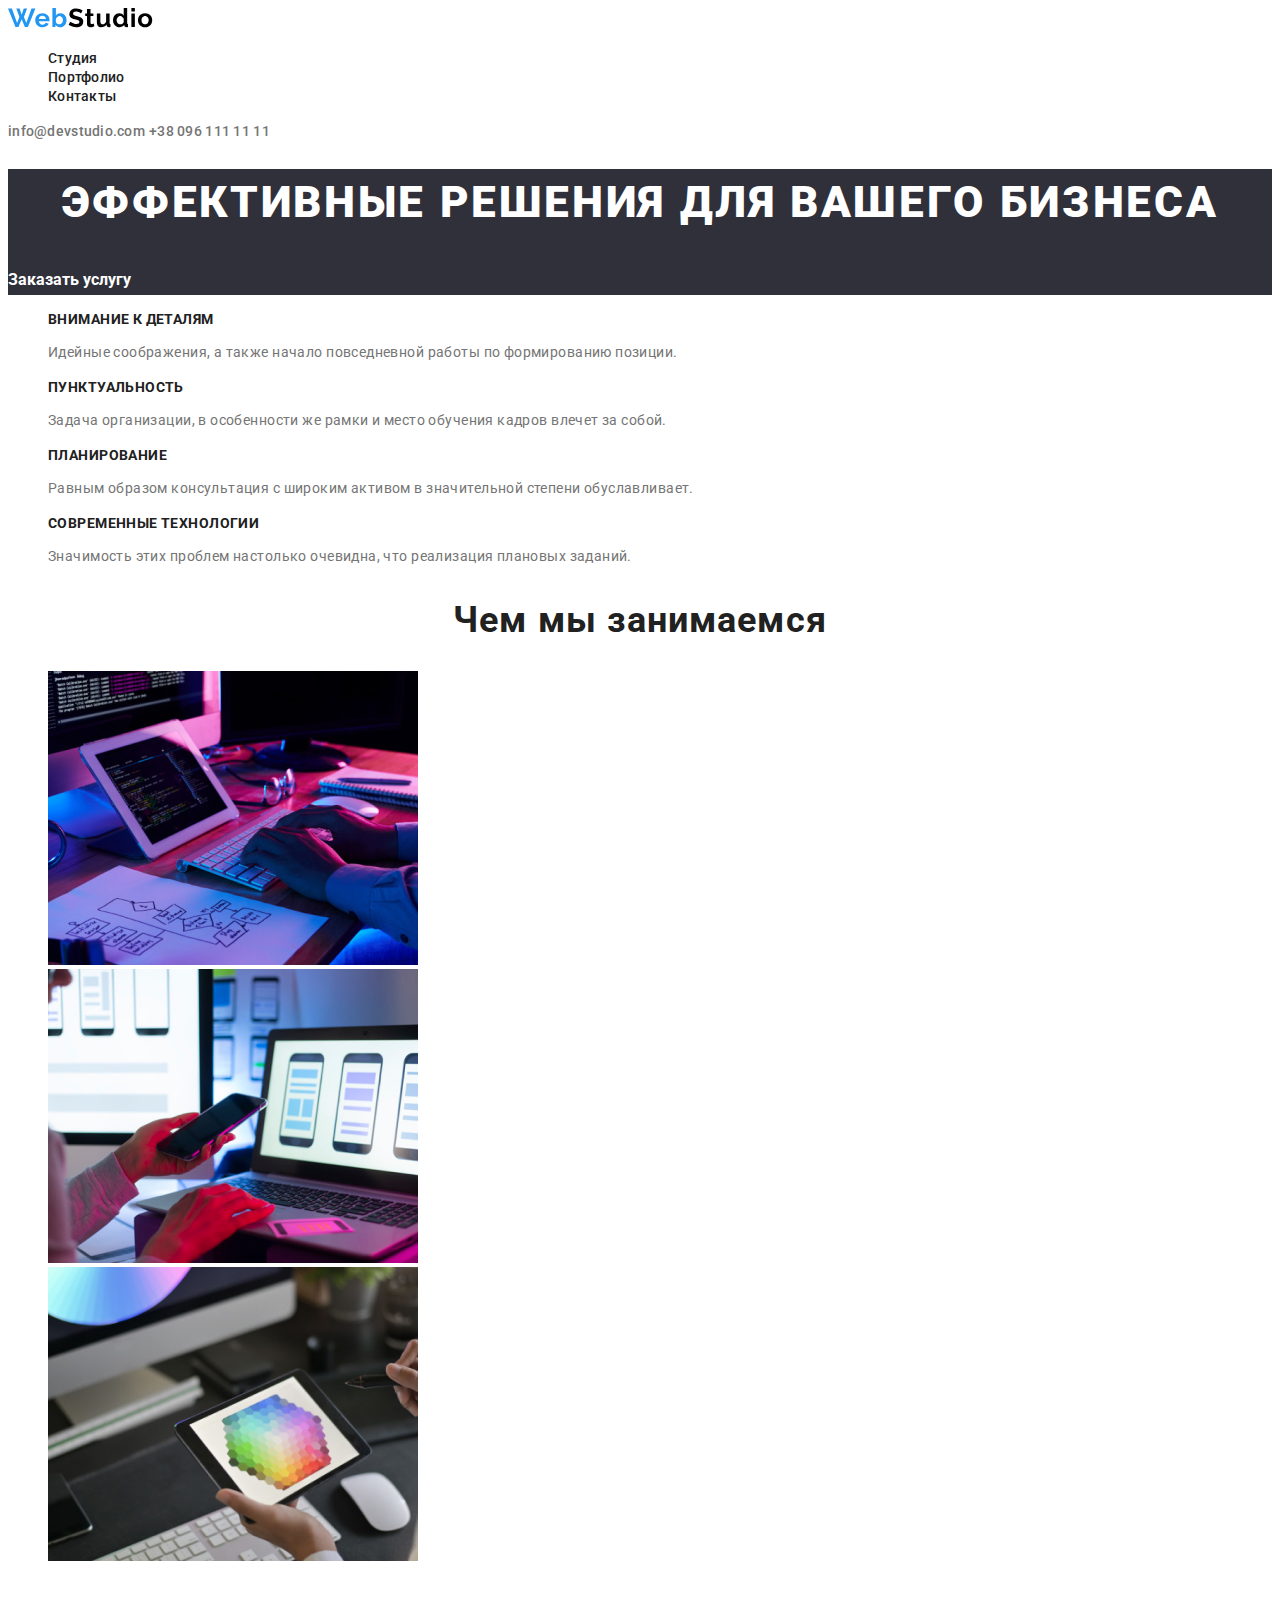
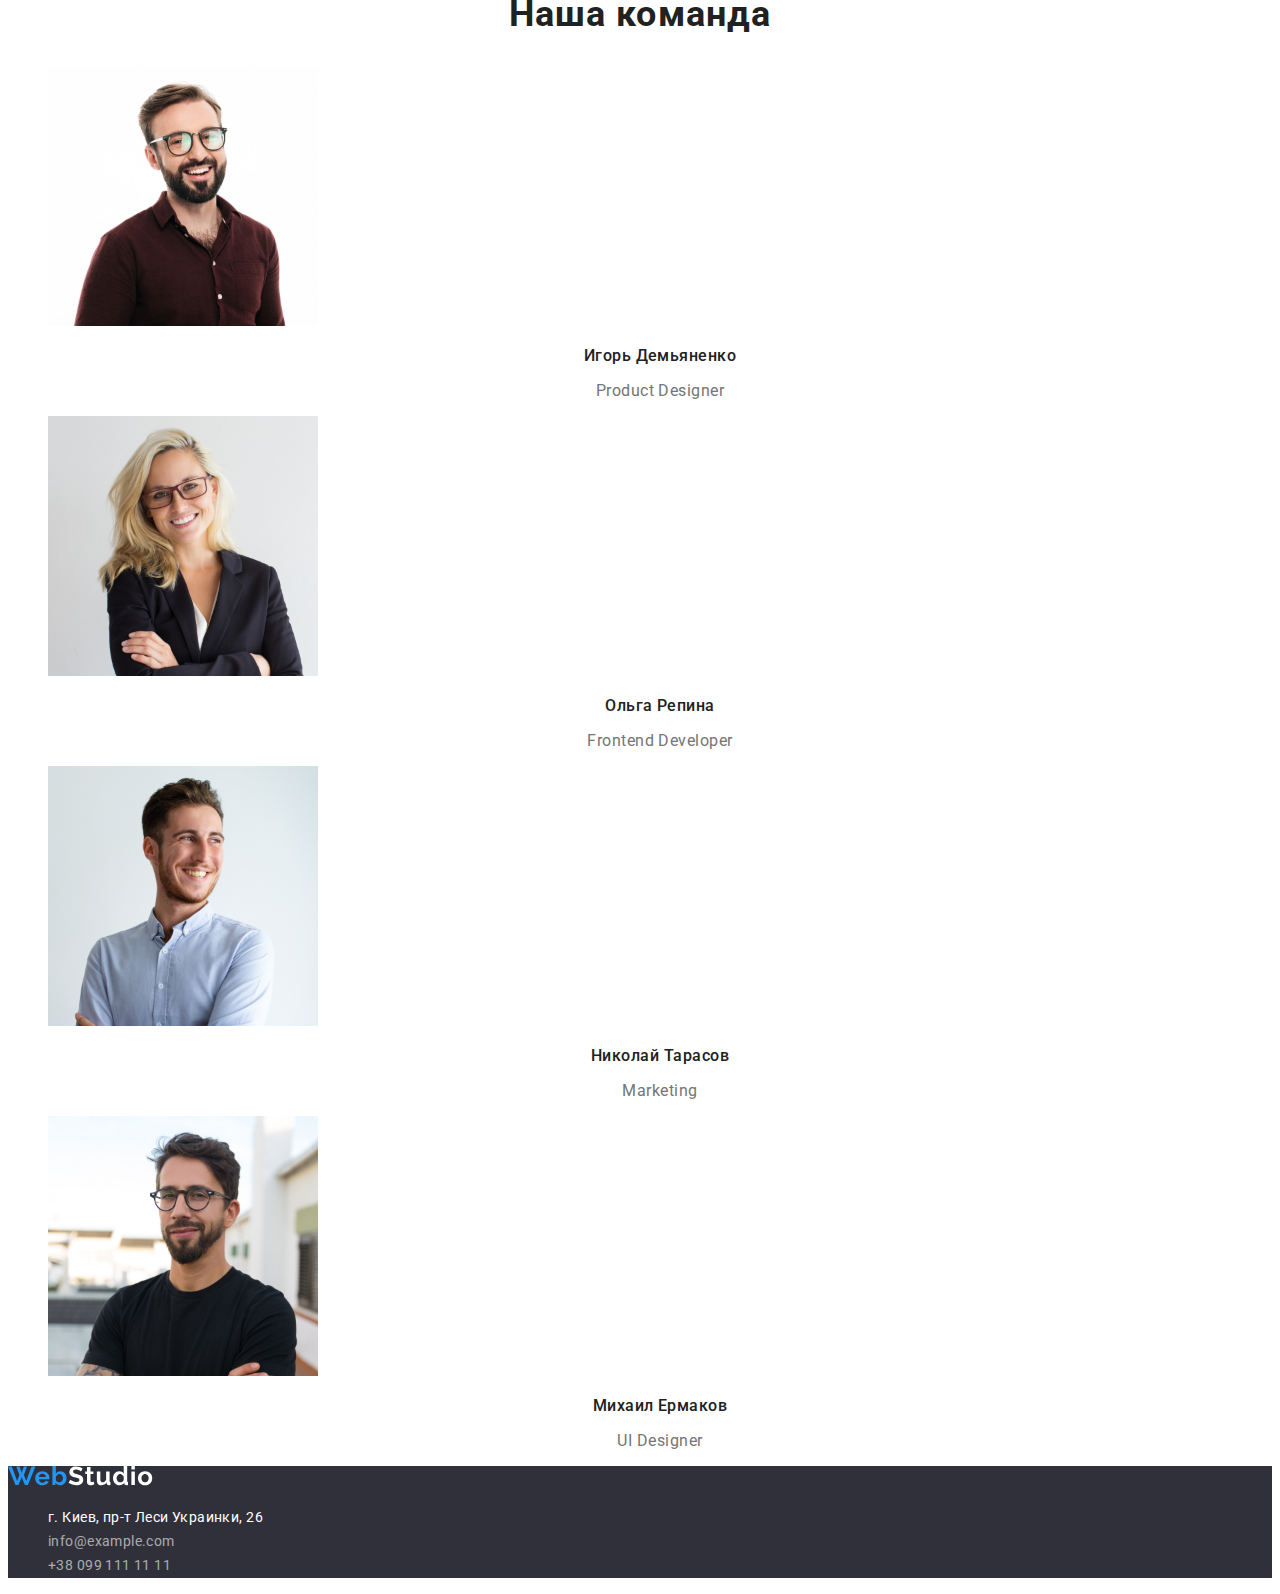
==== index.html @ 0f00fb20 "c1" ====
<!DOCTYPE html>
<html lang="ru">
  <head>
    <meta charset="UTF-8" />
    <meta name="viewport" content="width=device-width, initial-scale=1.0" />
    <title>Веб-Студия</title>
    <link
      rel="stylesheet"
      href="https://cdnjs.cloudflare.com/ajax/libs/modern-normalize/1.0.0/modern-normalize.min.css"
      integrity="sha512-ISS7cAi1PEhQ8jnbJpJZMd29NlhNj4AWYyLOSp2CE/CsHxTCu+r+t0D2yoJudVrd0/8fTVPUVDzY5Tvli75u/g=="
      crossorigin="anonymous"
    />
    <link rel="preconnect" href="https://fonts.gstatic.com" />
    <link
      href="https://fonts.googleapis.com/css2?family=Roboto:wght@400;500;700;900&display=swap"
      rel="stylesheet"
    />
    <link rel="stylesheet" href="./css/style.css" />
  </head>

  <body>
    <!-- Шапка сайта -->
    <header class="header">
      <nav class="menu">
        <a href="#" aria-label="логотип">
          <img src="./images/logo.svg" alt="web-studio Логотип" />
        </a>
        <ul class="menu-list">
          <li><a class="menu-link" href="./index.html">Студия</a></li>
          <li><a class="menu-link" href="./portfolio.html">Портфолио</a></li>
          <li><a class="menu-link" href="#">Контакты</a></li>
        </ul>
      </nav>
      <address class="address-list">
        <a class="address-link" href="mailto:info@devstudio.com"
          >info@devstudio.com</a
        >
        <a class="address-link" href="tel:+380961111111">+38 096 111 11 11</a>
      </address>
    </header>
    <!-- /Шапка сайта -->
    <main>
      <!-- TOP -->
      <section class="top">
        <h1 class="top-title">Эффективные решения для вашего бизнеса</h1>
        <a class="order" href="#">Заказать услугу</a>
      </section>
      <!-- /TOP -->
      <!-- О нас -->
      <section class="feature">
        <ul class="feature-list">
          <li>
            <h3 class="feature-title">Внимание к деталям</h3>
            <p class="feature-text">
              Идейные соображения, а также начало повседневной работы по
              формированию позиции.
            </p>
          </li>
          <li>
            <h3 class="feature-title">Пунктуальность</h3>
            <p class="feature-text">
              Задача организации, в особенности же рамки и место обучения кадров
              влечет за собой.
            </p>
          </li>
          <li>
            <h3 class="feature-title">Планирование</h3>
            <p class="feature-text">
              Равным образом консультация с широким активом в значительной
              степени обуславливает.
            </p>
          </li>
          <li>
            <h3 class="feature-title">Современные технологии</h3>
            <p class="feature-text">
              Значимость этих проблем настолько очевидна, что реализация
              плановых заданий.
            </p>
          </li>
        </ul>
      </section>
      <!-- /О нас -->
      <!-- Наши спецификации -->
      <section class="orientation">
        <h2 class="orientation-title">Чем мы занимаемся</h2>
        <ul class="orientation-list">
          <li>
            <img
              src="./images/specific1.jpg"
              width="370"
              height="294"
              alt="Верстка сайтов"
            />
          </li>
          <li>
            <img
              src="./images/specific2.jpg"
              width="370"
              height="294"
              alt="Мобильные приложения"
            />
          </li>
          <li>
            <img
              src="./images/specific3.jpg"
              width="370"
              height="294"
              alt="Дизайн"
            />
          </li>
        </ul>
      </section>
      <!-- Наши спецификаци -->
      <!-- Наша команда -->
      <section class="team">
        <h2 class="team-title">Наша команда</h2>
        <ul class="team-list">
          <li>
            <img
              src="./images/igor.jpg"
              width="270"
              height="260"
              alt="Игорь Демьяненко-Product Designer"
            />
            <h3 class="person-title">Игорь Демьяненко</h3>
            <p class="person-text">Product Designer</p>
          </li>
          <li>
            <img
              src="./images/olga.jpg"
              width="270"
              height="260"
              alt="Ольга Репина-Frontend Developer"
            />
            <h3 class="person-title">Ольга Репина</h3>
            <p class="person-text">Frontend Developer</p>
          </li>
          <li>
            <img
              src="./images/nikolay.jpg"
              width="270"
              height="260"
              alt="Николай Тарасов-Marketing"
            />
            <h3 class="person-title">Николай Тарасов</h3>
            <p class="person-text">Marketing</p>
          </li>
          <li>
            <img
              src="./images/mikhail.jpg"
              width="270"
              height="260"
              alt="Михаил Ермаков-UI Designer"
            />
            <h3 class="person-title">Михаил Ермаков</h3>
            <p class="person-text">UI Designer</p>
          </li>
        </ul>
      </section>
      <!-- /Наша команда -->
    </main>
    <footer class="footer">
      <!-- Контакты -->
      <img src="./images/logo-footer.svg" alt="Логотип" />
      <ul class="footer-list">
        <li>
          <address>
            <a class="address-location" href="#"
              >г. Киев, пр-т Леси Украинки, 26</a
            >
          </address>
        </li>
        <li>
          <address>
            <a class="address-contacts" href="mailto:info@example.com"
              >info@example.com</a
            >
          </address>
        </li>
        <li>
          <address>
            <a class="address-contacts" href="tel:+380991111111"
              >+38 099 111 11 11</a
            >
          </address>
        </li>
      </ul>
      <!-- /Контакты -->
    </footer>
  </body>
</html>
---- css/style.css ----
/* Основной цвет текста color: #212121; */
/* Вторичный цвет текста color: #757575; */
/* Акцент #2196F3; */
/* Белый #FFFFFF; */
/* Цвет адрес футер rgba(255, 255, 255, 0.6); */

:root {
  --primary-text-color: #212121;
  --secondary-text-color: #757575;
  --accent-color: #2196f3;
  --white-text-color: #ffffff;
  --footer-address-text-color: rgba(255, 255, 255, 0.6);
  --background-top-footer: #2f303a;
}

body {
  font-family: "Roboto", sans-serif;
  font-style: normal;
}

/* Шапка сайта */

.menu-list {
  list-style: none;
}

.menu-link,
.menu-link:visited {
  font-weight: 500;
  font-size: 14px;
  line-height: 1.142;
  letter-spacing: 0.02em;
  text-decoration: none;
  color: var(--primary-text-color);
}

.menu-link:hover,
.menu-link:active,
.menu-link:focus {
  color: var(--accent-color);
}

.address-list {
  list-style: none;
}

.address-link {
  font-style: normal;
  font-weight: 500;
  font-size: 14px;
  line-height: 1.142;
  letter-spacing: 0.02em;
  text-decoration: none;
  color: var(--secondary-text-color);
}

.address-link:hover,
.address-link:active,
.address-link:focus {
  color: var(--accent-color);
}

/* Шапка сайта */

/* TOP */

.top {
  background-color: var(--background-top-footer);
}

.top-title {
  font-weight: 900;
  font-size: 44px;
  line-height: 1.5;
  text-align: center;
  letter-spacing: 0.06em;
  text-transform: uppercase;
  color: var(--white-text-color);
}

.order,
.order:visited {
  font-weight: bold;
  font-size: 16px;
  line-height: 1.875;
  text-decoration: none;
  color: var(--white-text-color);
}

/* TOP */

/* О нас */

.feature-title {
  font-weight: bold;
  font-size: 14px;
  line-height: 1.142;
  letter-spacing: 0.03em;
  text-transform: uppercase;
  color: var(--primary-text-color);
}

.feature-list {
  list-style: none;
}

.feature-text {
  font-weight: normal;
  font-size: 14px;
  line-height: 1.714;
  letter-spacing: 0.03em;
  color: var(--secondary-text-color);
}

/* О нас */

/* Наши спецификации */

.orientation-title {
  font-weight: bold;
  font-size: 36px;
  line-height: 42px;
  text-align: center;
  letter-spacing: 0.03em;
  color: var(--primary-text-color);
}

.orientation-list {
  list-style: none;
}

/* Наши спецификации */

/* Наша комманда */

.team-title {
  font-weight: bold;
  font-size: 36px;
  line-height: 1.166;
  text-align: center;
  letter-spacing: 0.03em;
  color: var(--primary-text-color);
}

.team-list {
  list-style: none;
}

.person-title {
  font-weight: 500;
  font-size: 16px;
  line-height: 1.187;
  text-align: center;
  letter-spacing: 0.03em;
  color: var(--primary-text-color);
}

.person-text {
  font-weight: normal;
  font-size: 16px;
  line-height: 1.187;
  text-align: center;
  letter-spacing: 0.03em;
  color: var(--secondary-text-color);
}

/* Наша комманда */

/* Контакты */

.footer {
  background-color: var(--background-top-footer);
}

.footer-list {
  list-style: none;
}

.address-location,
.address-location:visited {
  font-style: normal;
  font-weight: normal;
  font-size: 14px;
  line-height: 1.714;
  letter-spacing: 0.03em;
  text-decoration: none;
  color: var(--white-text-color);
}

.address-contacts,
.address-contacts:visited {
  font-style: normal;
  font-weight: normal;
  font-size: 14px;
  line-height: 1.714;
  letter-spacing: 0.03em;
  text-decoration: none;
  color: var(--footer-address-text-color);
}

/* Контакты */

/* PORTFOLIO.HTML */
/* Фильтр */

.filter-list {
  list-style: none;
}

.filter-button {
  font-weight: 500;
  font-size: 16px;
  line-height: 1.625;
  text-align: center;
  letter-spacing: 0.03em;
  color: var(--primary-text-color);
}

.filter-button:hover,
.filter-utton:active {
  font-weight: 500;
  font-size: 16px;
  line-height: 1.625;
  text-align: center;
  letter-spacing: 0.03em;
  color: var(--white-text-color);
}

/* Portfolio */

.portfolio-list {
  list-style: none;
}

.portfolio-title {
  font-weight: bold;
  font-size: 18px;
  line-height: 2;
  letter-spacing: 0.06em;
  color: var(--primary-text-color);
}

.portfolio-text {
  font-weight: normal;
  font-size: 16px;
  line-height: 1.875;
  letter-spacing: 0.03em;
  color: var(--secondary-text-color);
}

/* Portfolio */
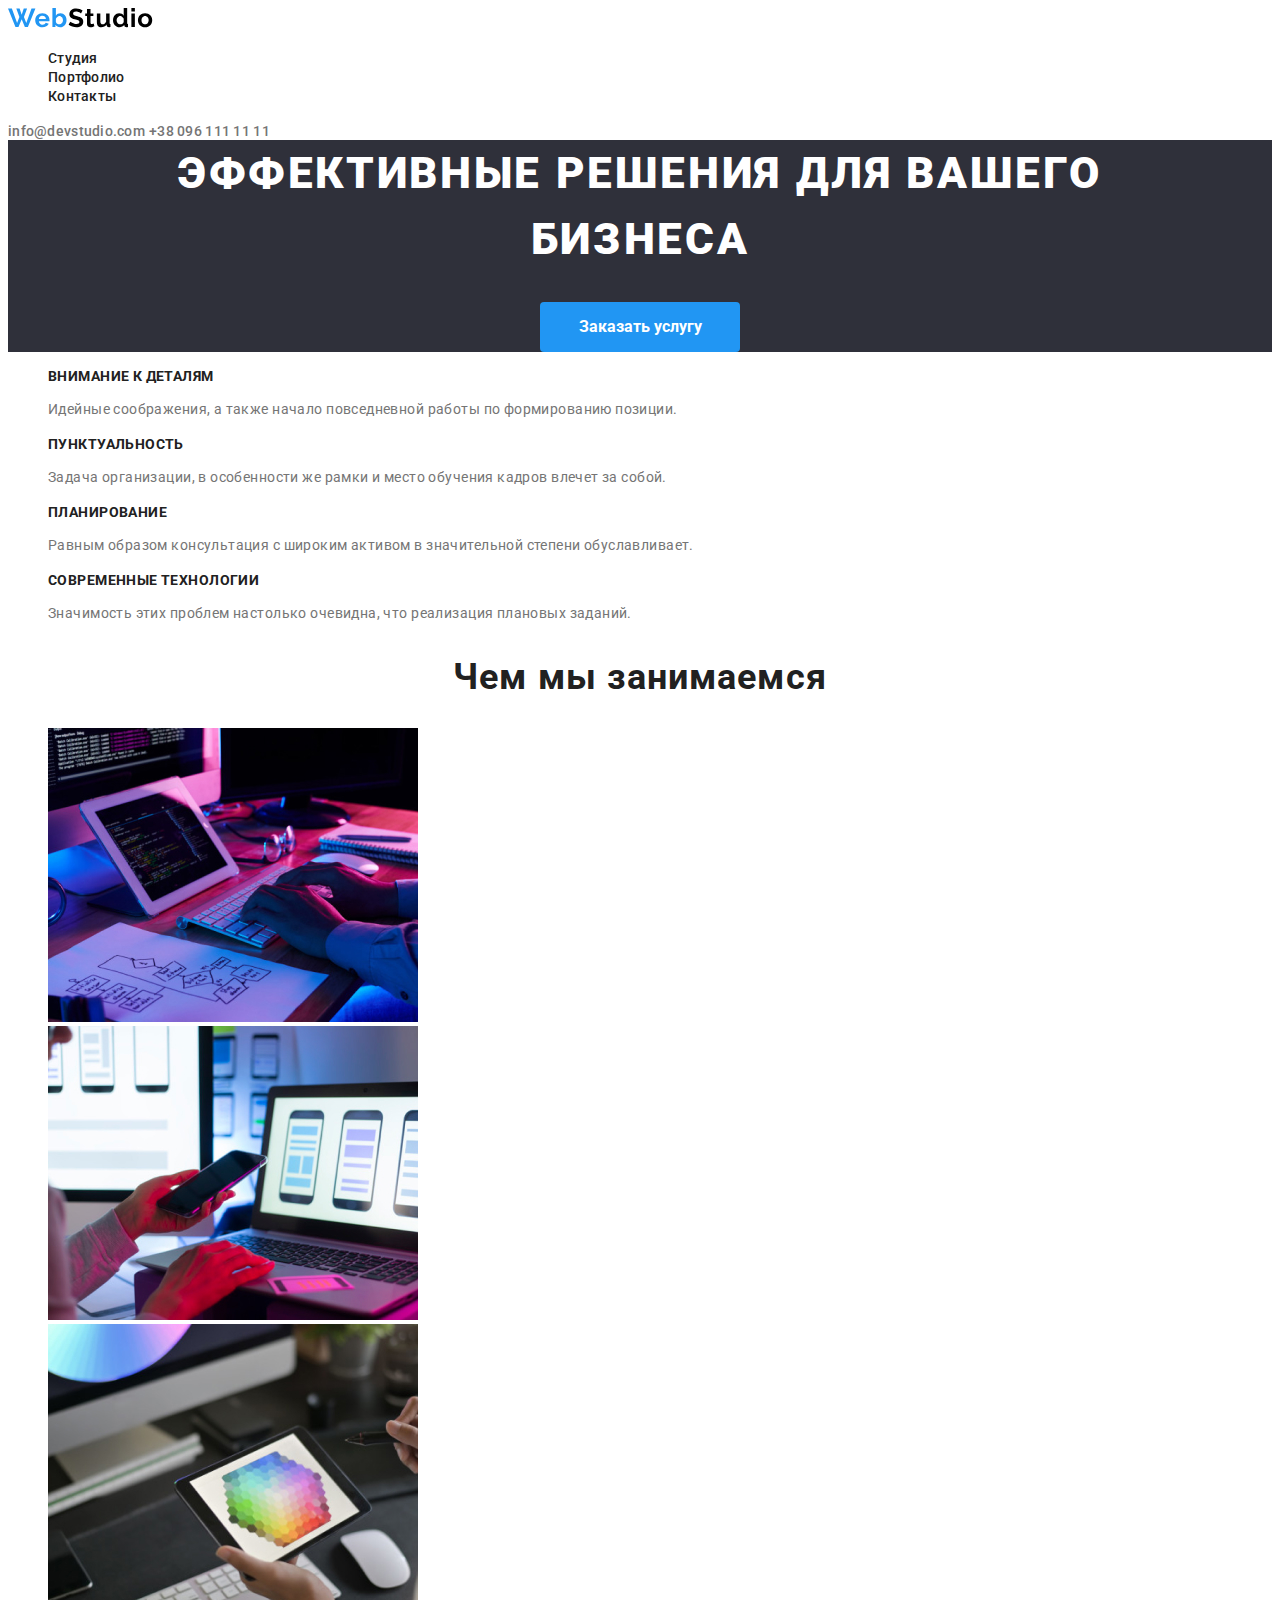
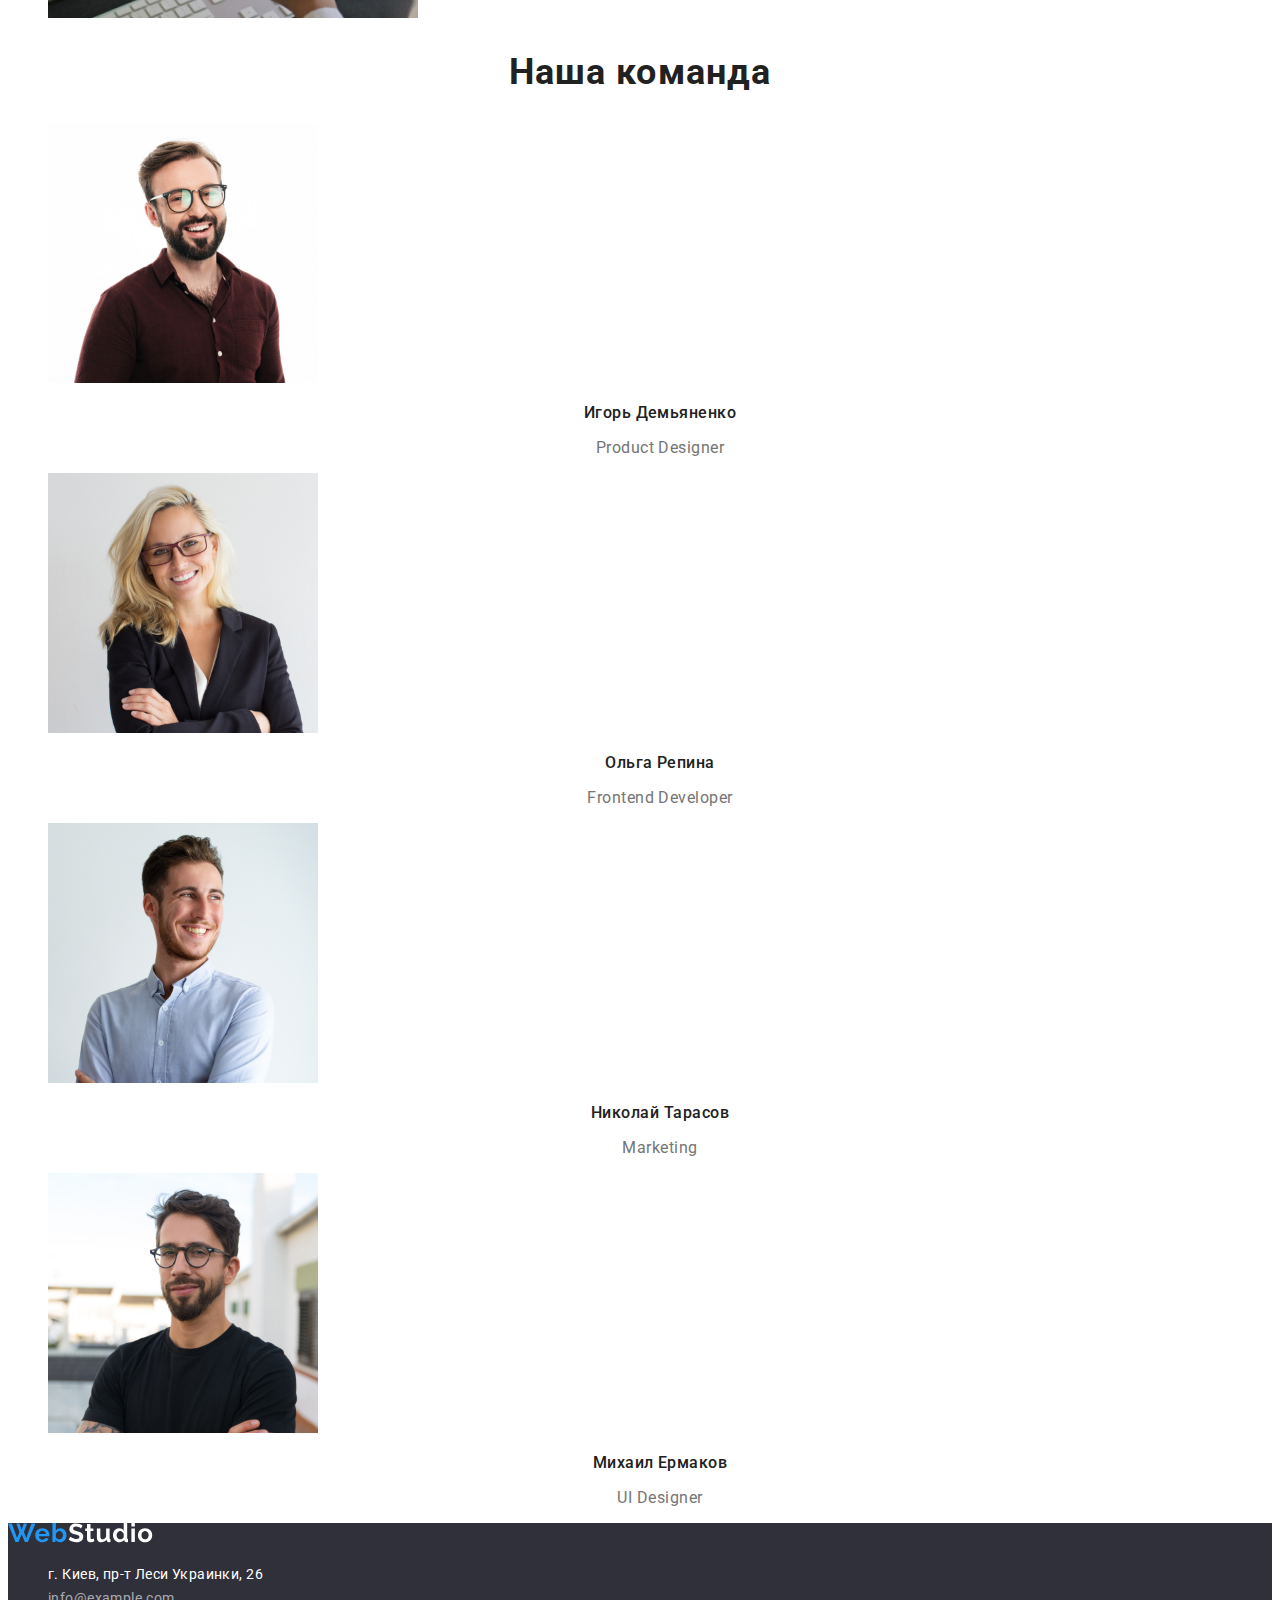
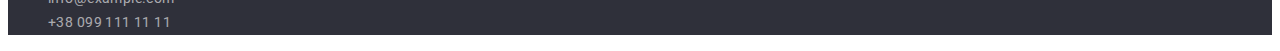
==== commit eb29b698: "c3" ====
--- a/index.html
+++ b/index.html
@@ -41,10 +41,13 @@
     <!-- /Шапка сайта -->
     <main>
       <!-- TOP -->
-      <section class="top">
-        <h1 class="top-title">Эффективные решения для вашего бизнеса</h1>
-        <a class="order" href="#">Заказать услугу</a>
-      </section>
+        <section class="top">
+          <div class="container-top">
+          <h1 class="top-title">Эффективные решения для вашего бизнеса</h1>
+          <a class="order" href="#">Заказать услугу</a>
+          </div>
+        </section>
+      </div>
       <!-- /TOP -->
       <!-- О нас -->
       <section class="feature">
@@ -112,51 +115,53 @@
       </section>
       <!-- Наши спецификаци -->
       <!-- Наша команда -->
-      <section class="team">
-        <h2 class="team-title">Наша команда</h2>
-        <ul class="team-list">
-          <li>
-            <img
-              src="./images/igor.jpg"
-              width="270"
-              height="260"
-              alt="Игорь Демьяненко-Product Designer"
-            />
-            <h3 class="person-title">Игорь Демьяненко</h3>
-            <p class="person-text">Product Designer</p>
-          </li>
-          <li>
-            <img
-              src="./images/olga.jpg"
-              width="270"
-              height="260"
-              alt="Ольга Репина-Frontend Developer"
-            />
-            <h3 class="person-title">Ольга Репина</h3>
-            <p class="person-text">Frontend Developer</p>
-          </li>
-          <li>
-            <img
-              src="./images/nikolay.jpg"
-              width="270"
-              height="260"
-              alt="Николай Тарасов-Marketing"
-            />
-            <h3 class="person-title">Николай Тарасов</h3>
-            <p class="person-text">Marketing</p>
-          </li>
-          <li>
-            <img
-              src="./images/mikhail.jpg"
-              width="270"
-              height="260"
-              alt="Михаил Ермаков-UI Designer"
-            />
-            <h3 class="person-title">Михаил Ермаков</h3>
-            <p class="person-text">UI Designer</p>
-          </li>
-        </ul>
-      </section>
+      <div class="container-team">
+        <section class="team">
+          <h2 class="team-title">Наша команда</h2>
+          <ul class="team-list">
+            <li>
+              <img
+                src="./images/igor.jpg"
+                width="270"
+                height="260"
+                alt="Игорь Демьяненко-Product Designer"
+              />
+              <h3 class="person-title">Игорь Демьяненко</h3>
+              <p class="person-text">Product Designer</p>
+            </li>
+            <li>
+              <img
+                src="./images/olga.jpg"
+                width="270"
+                height="260"
+                alt="Ольга Репина-Frontend Developer"
+              />
+              <h3 class="person-title">Ольга Репина</h3>
+              <p class="person-text">Frontend Developer</p>
+            </li>
+            <li>
+              <img
+                src="./images/nikolay.jpg"
+                width="270"
+                height="260"
+                alt="Николай Тарасов-Marketing"
+              />
+              <h3 class="person-title">Николай Тарасов</h3>
+              <p class="person-text">Marketing</p>
+            </li>
+            <li>
+              <img
+                src="./images/mikhail.jpg"
+                width="270"
+                height="260"
+                alt="Михаил Ермаков-UI Designer"
+              />
+              <h3 class="person-title">Михаил Ермаков</h3>
+              <p class="person-text">UI Designer</p>
+            </li>
+          </ul>
+        </section>
+      </div>
       <!-- /Наша команда -->
     </main>
     <footer class="footer">
--- a/css/style.css
+++ b/css/style.css
@@ -11,14 +11,30 @@
   --white-text-color: #ffffff;
   --footer-address-text-color: rgba(255, 255, 255, 0.6);
   --background-top-footer: #2f303a;
+  --primary-background-color: #ffffff;
+  --secondary-background-color: #f5f4fa;
+}
+
+html {
+  box-sizing: border-box;
+}
+
+*,
+*::before,
+*::after {
+  box-sizing: inherit;
 }
 
 body {
-  font-family: "Roboto", sans-serif;
+  font-family: 'Roboto', sans-serif;
   font-style: normal;
 }
 
 /* Шапка сайта */
+
+.header {
+  background-color: var(--primary-background-color);
+}
 
 .menu-list {
   list-style: none;
@@ -64,11 +80,22 @@
 
 /* TOP */
 
+.container-top {
+  width: 1170px;
+  padding-left: 15px;
+  padding-right: 15px;
+  margin-left: auto;
+  margin-right: auto;
+}
+
 .top {
+  text-align: center;
   background-color: var(--background-top-footer);
 }
 
 .top-title {
+  margin-top: 0;
+  margin-bottom: 30px;
   font-weight: 900;
   font-size: 44px;
   line-height: 1.5;
@@ -80,11 +107,18 @@
 
 .order,
 .order:visited {
+  display: inline-block;
+  text-align: center;
+  min-width: 200px;
+  height: 50px;
   font-weight: bold;
   font-size: 16px;
   line-height: 1.875;
   text-decoration: none;
-  color: var(--white-text-color);
+  border-radius: 4px;
+  padding: 10px 32px;
+  color: var(--white-text-color);
+  background-color: var(--accent-color);
 }
 
 /* TOP */
@@ -207,7 +241,11 @@
   list-style: none;
 }
 
-.filter-button {
+.filter-button,
+.filter-button:visited {
+  border-radius: 4px;
+  border: 0 solid transparent;
+  padding: 6px 22px;
   font-weight: 500;
   font-size: 16px;
   line-height: 1.625;
@@ -217,13 +255,17 @@
 }
 
 .filter-button:hover,
-.filter-utton:active {
+.filter-button:active,
+.filter-button:focus {
+  outline: none;
+  border: 0 solid transparent;
   font-weight: 500;
   font-size: 16px;
   line-height: 1.625;
   text-align: center;
   letter-spacing: 0.03em;
   color: var(--white-text-color);
+  background-color: var(--accent-color);
 }
 
 /* Portfolio */
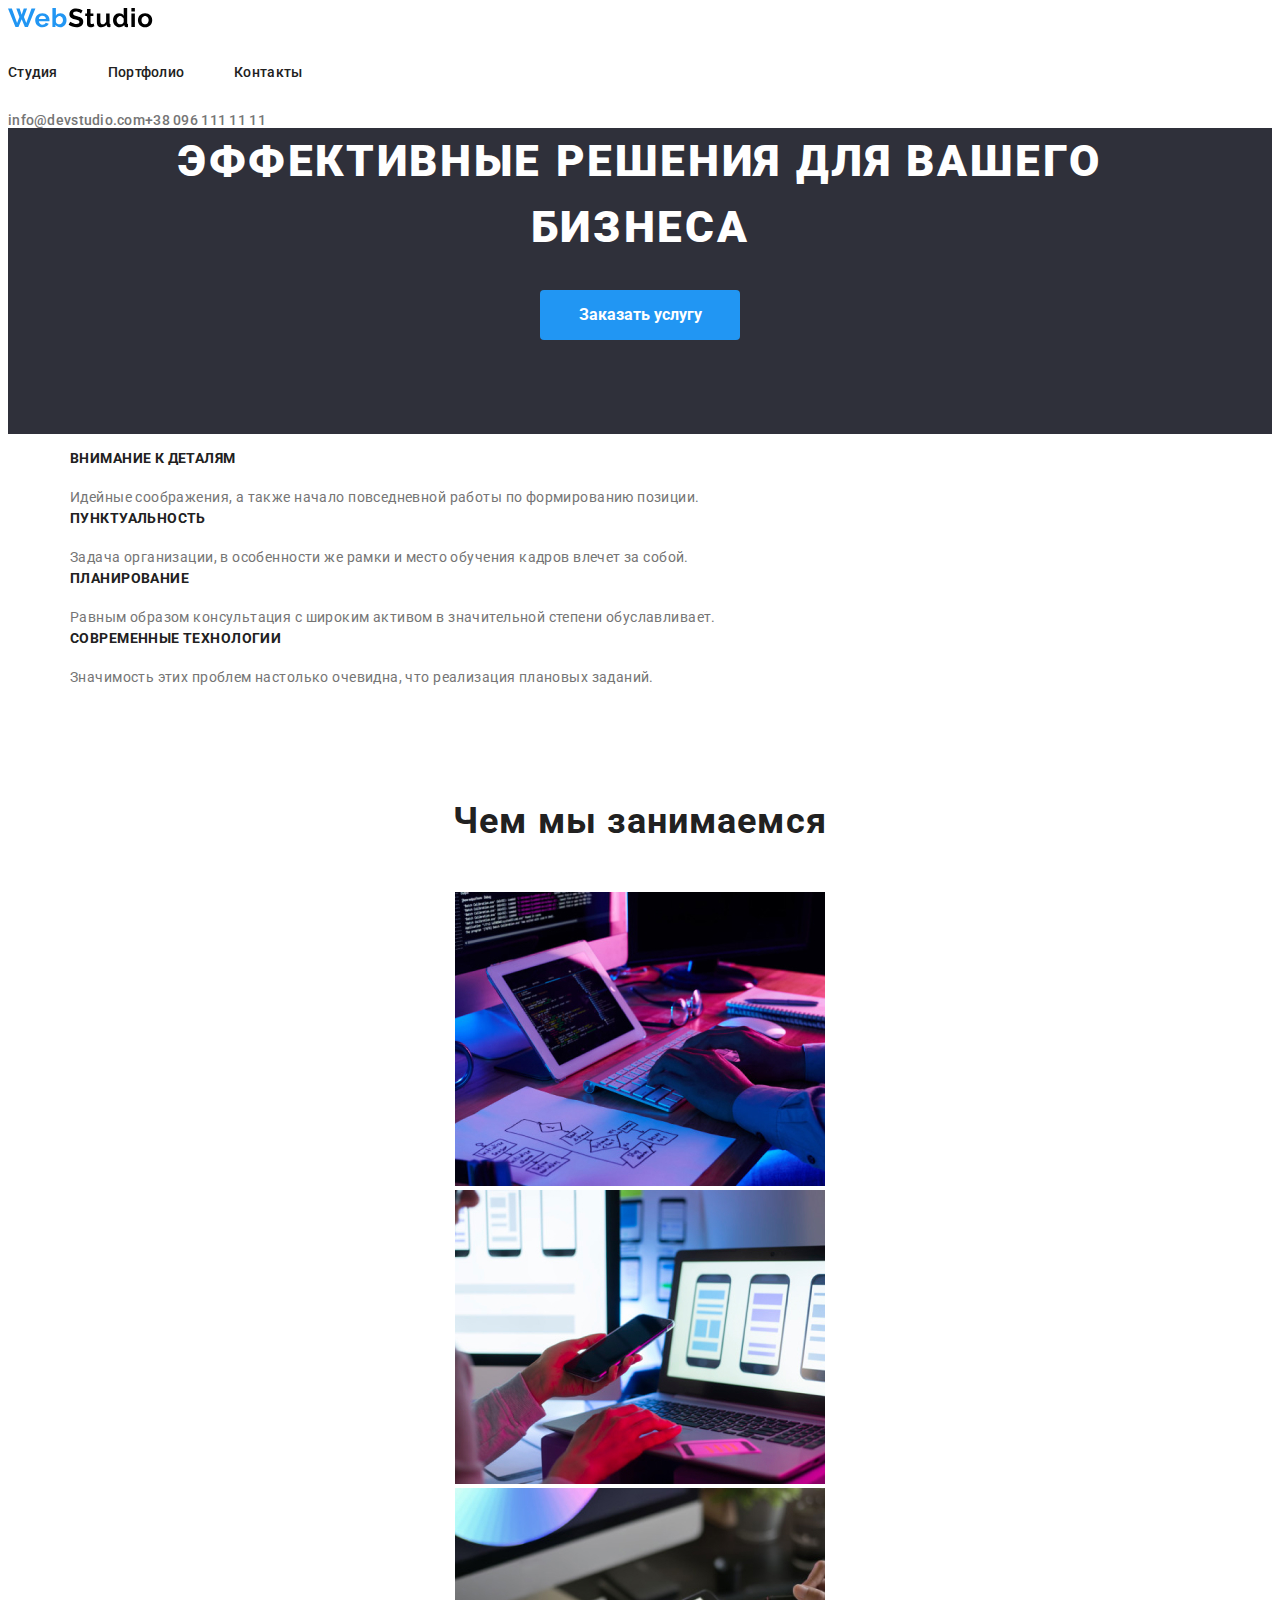
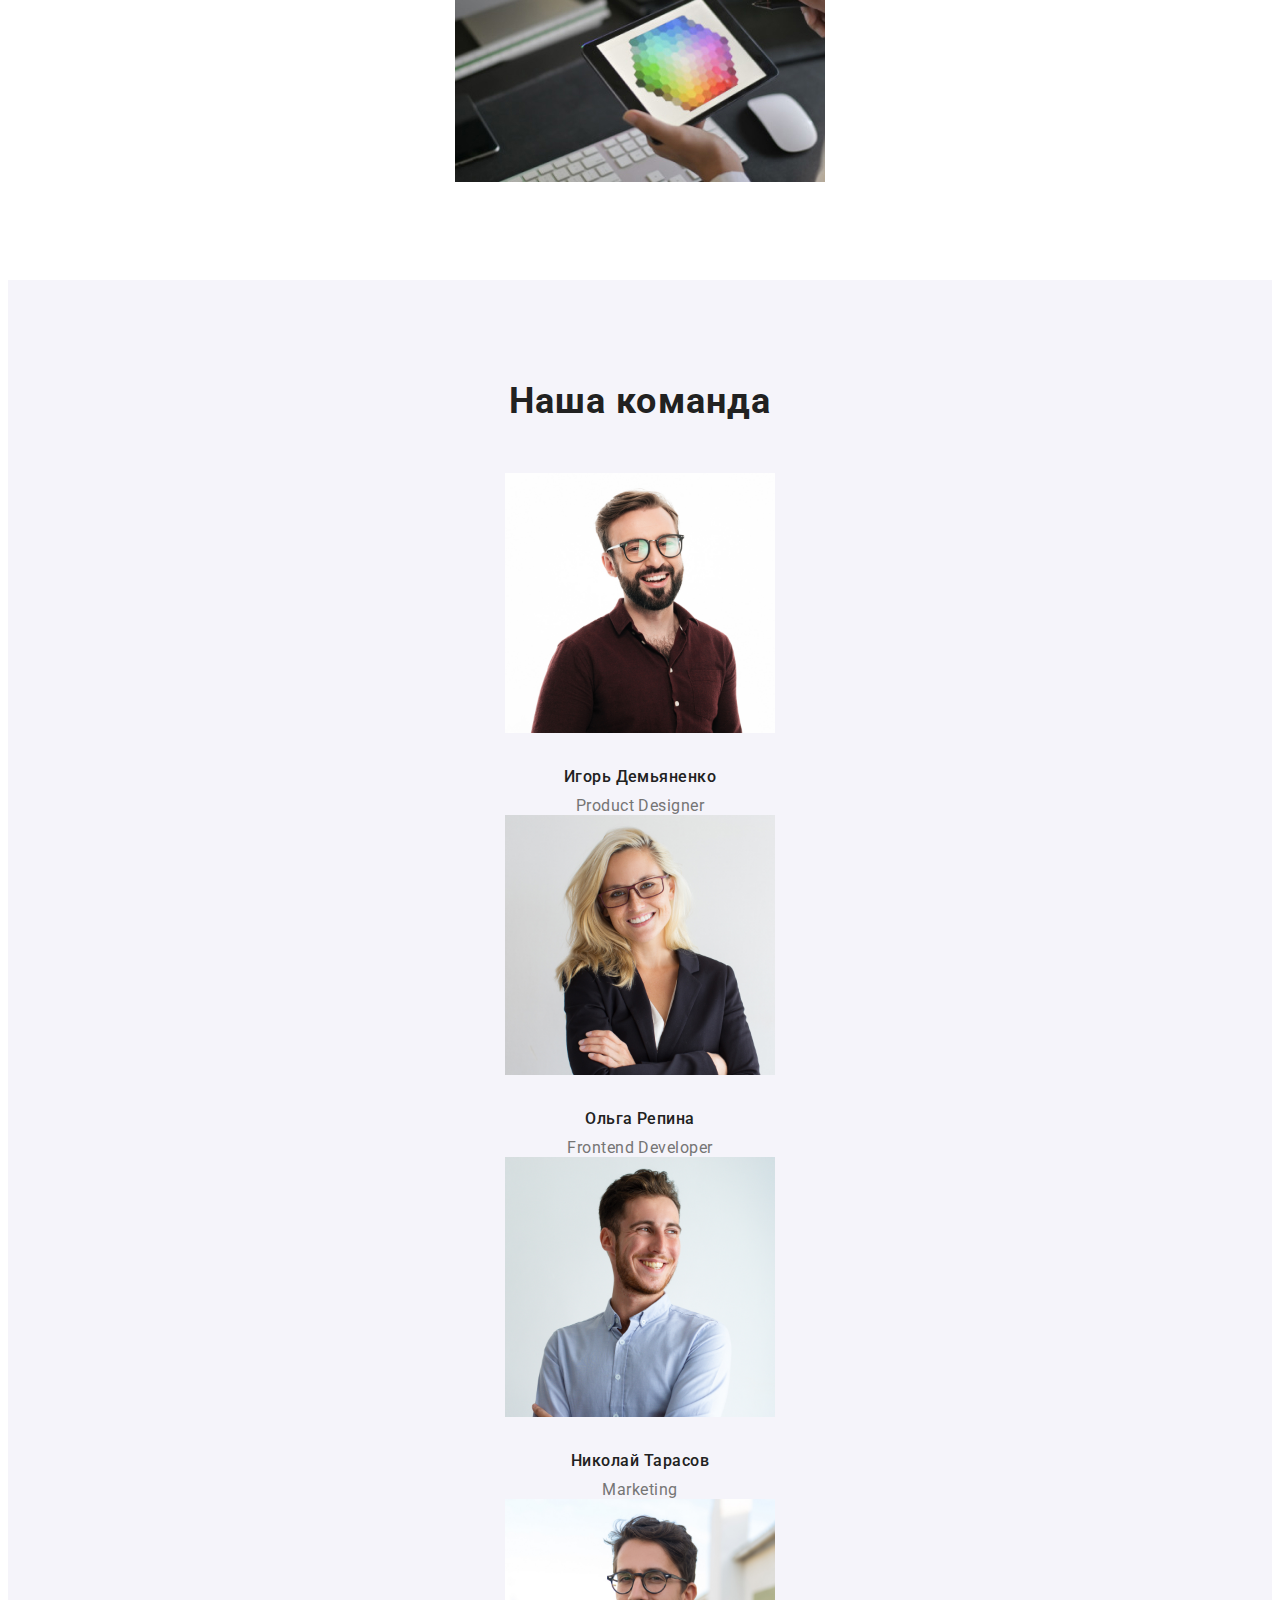
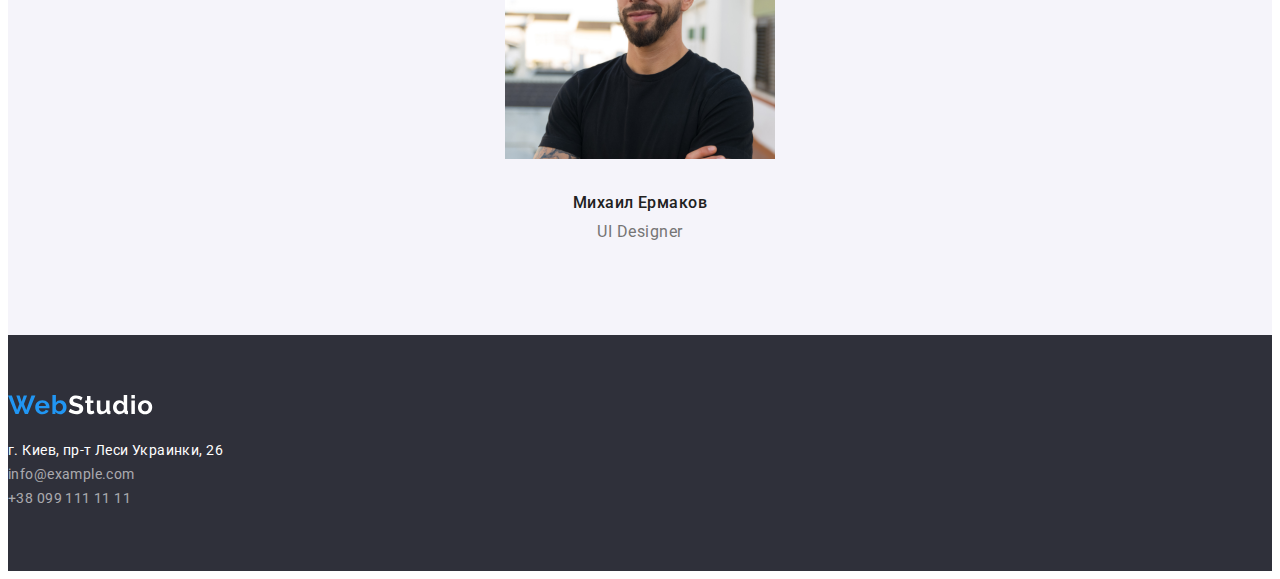
==== commit f3866150: "c4" ====
--- a/index.html
+++ b/index.html
@@ -26,9 +26,15 @@
           <img src="./images/logo.svg" alt="web-studio Логотип" />
         </a>
         <ul class="menu-list">
-          <li><a class="menu-link" href="./index.html">Студия</a></li>
-          <li><a class="menu-link" href="./portfolio.html">Портфолио</a></li>
-          <li><a class="menu-link" href="#">Контакты</a></li>
+          <li class="menu-list-item">
+            <a class="menu-link" href="./index.html">Студия</a>
+          </li>
+          <li class="menu-list-item">
+            <a class="menu-link" href="./portfolio.html">Портфолио</a>
+          </li>
+          <li class="menu-list-item">
+            <a class="menu-link" href="#">Контакты</a>
+          </li>
         </ul>
       </nav>
       <address class="address-list">
@@ -41,86 +47,90 @@
     <!-- /Шапка сайта -->
     <main>
       <!-- TOP -->
-        <section class="top">
-          <div class="container-top">
+      <section class="top">
+        <div class="container-top">
           <h1 class="top-title">Эффективные решения для вашего бизнеса</h1>
           <a class="order" href="#">Заказать услугу</a>
-          </div>
-        </section>
-      </div>
+        </div>
+      </section>
       <!-- /TOP -->
       <!-- О нас -->
       <section class="feature">
-        <ul class="feature-list">
-          <li>
-            <h3 class="feature-title">Внимание к деталям</h3>
-            <p class="feature-text">
-              Идейные соображения, а также начало повседневной работы по
-              формированию позиции.
-            </p>
-          </li>
-          <li>
-            <h3 class="feature-title">Пунктуальность</h3>
-            <p class="feature-text">
-              Задача организации, в особенности же рамки и место обучения кадров
-              влечет за собой.
-            </p>
-          </li>
-          <li>
-            <h3 class="feature-title">Планирование</h3>
-            <p class="feature-text">
-              Равным образом консультация с широким активом в значительной
-              степени обуславливает.
-            </p>
-          </li>
-          <li>
-            <h3 class="feature-title">Современные технологии</h3>
-            <p class="feature-text">
-              Значимость этих проблем настолько очевидна, что реализация
-              плановых заданий.
-            </p>
-          </li>
-        </ul>
+        <div class="container-feature">
+          <ul class="feature-list">
+            <li>
+              <h3 class="feature-title">Внимание к деталям</h3>
+              <p class="feature-text">
+                Идейные соображения, а также начало повседневной работы по
+                формированию позиции.
+              </p>
+            </li>
+            <li>
+              <h3 class="feature-title">Пунктуальность</h3>
+              <p class="feature-text">
+                Задача организации, в особенности же рамки и место обучения
+                кадров влечет за собой.
+              </p>
+            </li>
+            <li>
+              <h3 class="feature-title">Планирование</h3>
+              <p class="feature-text">
+                Равным образом консультация с широким активом в значительной
+                степени обуславливает.
+              </p>
+            </li>
+            <li>
+              <h3 class="feature-title">Современные технологии</h3>
+              <p class="feature-text">
+                Значимость этих проблем настолько очевидна, что реализация
+                плановых заданий.
+              </p>
+            </li>
+          </ul>
+        </div>
       </section>
       <!-- /О нас -->
       <!-- Наши спецификации -->
       <section class="orientation">
-        <h2 class="orientation-title">Чем мы занимаемся</h2>
-        <ul class="orientation-list">
-          <li>
-            <img
-              src="./images/specific1.jpg"
-              width="370"
-              height="294"
-              alt="Верстка сайтов"
-            />
-          </li>
-          <li>
-            <img
-              src="./images/specific2.jpg"
-              width="370"
-              height="294"
-              alt="Мобильные приложения"
-            />
-          </li>
-          <li>
-            <img
-              src="./images/specific3.jpg"
-              width="370"
-              height="294"
-              alt="Дизайн"
-            />
-          </li>
-        </ul>
+        <div class="container-orientation">
+          <h2 class="orientation-title">Чем мы занимаемся</h2>
+          <ul class="orientation-list">
+            <li>
+              <img
+                src="./images/specific1.jpg"
+                width="370"
+                height="294"
+                alt="Верстка сайтов"
+              />
+            </li>
+            <li>
+              <img
+                src="./images/specific2.jpg"
+                width="370"
+                height="294"
+                alt="Мобильные приложения"
+              />
+            </li>
+            <li>
+              <img
+                src="./images/specific3.jpg"
+                width="370"
+                height="294"
+                alt="Дизайн"
+              />
+            </li>
+          </ul>
+        </div>
       </section>
       <!-- Наши спецификаци -->
       <!-- Наша команда -->
-      <div class="container-team">
-        <section class="team">
+      <section class="team">
+        <div class="container-team">
           <h2 class="team-title">Наша команда</h2>
           <ul class="team-list">
             <li>
               <img
+                class="team-images"
                 src="./images/igor.jpg"
                 width="270"
                 height="260"
@@ -131,6 +141,7 @@
             </li>
             <li>
               <img
+                class="team-images"
                 src="./images/olga.jpg"
                 width="270"
                 height="260"
@@ -141,6 +152,7 @@
             </li>
             <li>
               <img
+                class="team-images"
                 src="./images/nikolay.jpg"
                 width="270"
                 height="260"
@@ -151,6 +163,7 @@
             </li>
             <li>
               <img
+                class="team-images"
                 src="./images/mikhail.jpg"
                 width="270"
                 height="260"
@@ -160,13 +173,13 @@
               <p class="person-text">UI Designer</p>
             </li>
           </ul>
-        </section>
-      </div>
+        </div>
+      </section>
       <!-- /Наша команда -->
     </main>
     <footer class="footer">
       <!-- Контакты -->
-      <img src="./images/logo-footer.svg" alt="Логотип" />
+      <img class="footer-logo" src="./images/logo-footer.svg" alt="Логотип" />
       <ul class="footer-list">
         <li>
           <address>
--- a/css/style.css
+++ b/css/style.css
@@ -37,17 +37,31 @@
 }
 
 .menu-list {
-  list-style: none;
+  display: flex;
+  padding-right: 0;
+  padding-left: 0;
+  margin-top: 0;
+  margin-bottom: 0;
+
+  list-style: none;
+}
+
+.menu-list-item:not(:last-child) {
+  margin-right: 50px;
 }
 
 .menu-link,
 .menu-link:visited {
+  display: block;
+  padding-bottom: 32px;
+  padding-top: 32px;
+
+  color: var(--primary-text-color);
   font-weight: 500;
   font-size: 14px;
   line-height: 1.142;
   letter-spacing: 0.02em;
   text-decoration: none;
-  color: var(--primary-text-color);
 }
 
 .menu-link:hover,
@@ -58,16 +72,21 @@
 
 .address-list {
   list-style: none;
+  display: flex;
+}
+
+.address-list:not(:last-child) {
+  margin-right: 50px;
 }
 
 .address-link {
+  color: var(--secondary-text-color);
   font-style: normal;
   font-weight: 500;
   font-size: 14px;
   line-height: 1.142;
   letter-spacing: 0.02em;
   text-decoration: none;
-  color: var(--secondary-text-color);
 }
 
 .address-link:hover,
@@ -89,6 +108,7 @@
 }
 
 .top {
+  padding-bottom: 94px;
   text-align: center;
   background-color: var(--background-top-footer);
 }
@@ -96,13 +116,14 @@
 .top-title {
   margin-top: 0;
   margin-bottom: 30px;
+
+  color: var(--white-text-color);
   font-weight: 900;
   font-size: 44px;
   line-height: 1.5;
   text-align: center;
   letter-spacing: 0.06em;
   text-transform: uppercase;
-  color: var(--white-text-color);
 }
 
 .order,
@@ -111,55 +132,99 @@
   text-align: center;
   min-width: 200px;
   height: 50px;
+
+  background-color: var(--accent-color);
+  color: var(--white-text-color);
   font-weight: bold;
   font-size: 16px;
   line-height: 1.875;
   text-decoration: none;
   border-radius: 4px;
   padding: 10px 32px;
-  color: var(--white-text-color);
-  background-color: var(--accent-color);
 }
 
 /* TOP */
 
 /* О нас */
 
+.feature {
+  padding-bottom: 94px;
+  background-color: var(--primary-background-color);
+}
+
+.container-feature {
+  width: 1170px;
+  padding-left: 15px;
+  padding-right: 15px;
+  margin-left: auto;
+  margin-right: auto;
+}
+
 .feature-title {
+  margin-top: 0;
+  margin-bottom: 20px;
+
+  color: var(--primary-text-color);
   font-weight: bold;
   font-size: 14px;
   line-height: 1.142;
   letter-spacing: 0.03em;
   text-transform: uppercase;
-  color: var(--primary-text-color);
 }
 
 .feature-list {
+  padding-right: 0;
+  padding-left: 0;
   list-style: none;
 }
 
 .feature-text {
+  margin-top: 0;
+  margin-bottom: 0;
+
+  color: var(--secondary-text-color);
   font-weight: normal;
   font-size: 14px;
   line-height: 1.714;
   letter-spacing: 0.03em;
-  color: var(--secondary-text-color);
 }
 
 /* О нас */
 
 /* Наши спецификации */
 
+.orientation {
+  padding-bottom: 94px;
+
+  background-color: var(--primary-background-color);
+  text-align: center;
+}
+
+.container-orientation {
+  width: 1170px;
+  padding-left: 15px;
+  padding-right: 15px;
+  margin-left: auto;
+  margin-right: auto;
+}
+
 .orientation-title {
+  margin-top: 0;
+  margin-bottom: 50px;
+
+  color: var(--primary-text-color);
   font-weight: bold;
   font-size: 36px;
   line-height: 42px;
   text-align: center;
   letter-spacing: 0.03em;
-  color: var(--primary-text-color);
 }
 
 .orientation-list {
+  margin-top: 0;
+  margin-bottom: 0;
+  padding-left: 0;
+  padding-right: 0;
   list-style: none;
 }
 
@@ -167,35 +232,73 @@
 
 /* Наша комманда */
 
+.container-team {
+  width: 1170px;
+  padding-left: 15px;
+  padding-right: 15px;
+  margin-left: auto;
+  margin-right: auto;
+}
+
+.team {
+  padding-bottom: 94px;
+
+  background-color: var(--secondary-background-color);
+  text-align: center;
+}
+
+.team-images {
+  margin-bottom: 30px;
+}
+
 .team-title {
+  margin-top: 0;
+  margin-bottom: 0;
+  padding-top: 101px;
+  padding-bottom: 50px;
+
+  color: var(--primary-text-color);
   font-weight: bold;
   font-size: 36px;
   line-height: 1.166;
   text-align: center;
   letter-spacing: 0.03em;
-  color: var(--primary-text-color);
 }
 
 .team-list {
+  margin-top: 0;
+  margin-bottom: 0;
+  padding-left: 0;
+  padding-right: 0;
   list-style: none;
 }
 
 .person-title {
+  margin-top: 0;
+  margin-bottom: 10px;
+
+  color: var(--primary-text-color);
   font-weight: 500;
   font-size: 16px;
   line-height: 1.187;
   text-align: center;
   letter-spacing: 0.03em;
-  color: var(--primary-text-color);
 }
 
 .person-text {
+  margin-top: 0;
+  margin-bottom: 30px;
+
+  color: var(--secondary-text-color);
   font-weight: normal;
   font-size: 16px;
   line-height: 1.187;
   text-align: center;
   letter-spacing: 0.03em;
-  color: var(--secondary-text-color);
+}
+
+.person-text:last-child {
+  margin-bottom: 0;
 }
 
 /* Наша комманда */
@@ -206,30 +309,39 @@
   background-color: var(--background-top-footer);
 }
 
+.footer-logo {
+  padding-top: 60px;
+  margin-bottom: 20px;
+}
+
 .footer-list {
+  margin-top: 0;
+  margin-bottom: 0;
+  padding-left: 0;
+  padding-bottom: 60px;
   list-style: none;
 }
 
 .address-location,
 .address-location:visited {
+  color: var(--white-text-color);
   font-style: normal;
   font-weight: normal;
   font-size: 14px;
   line-height: 1.714;
   letter-spacing: 0.03em;
   text-decoration: none;
-  color: var(--white-text-color);
 }
 
 .address-contacts,
 .address-contacts:visited {
+  color: var(--footer-address-text-color);
   font-style: normal;
   font-weight: normal;
   font-size: 14px;
   line-height: 1.714;
   letter-spacing: 0.03em;
   text-decoration: none;
-  color: var(--footer-address-text-color);
 }
 
 /* Контакты */
@@ -243,20 +355,23 @@
 
 .filter-button,
 .filter-button:visited {
+  padding: 6px 22px;
   border-radius: 4px;
   border: 0 solid transparent;
-  padding: 6px 22px;
+
+  color: var(--primary-text-color);
   font-weight: 500;
   font-size: 16px;
   line-height: 1.625;
   text-align: center;
   letter-spacing: 0.03em;
-  color: var(--primary-text-color);
 }
 
 .filter-button:hover,
 .filter-button:active,
 .filter-button:focus {
+  color: var(--white-text-color);
+  background-color: var(--accent-color);
   outline: none;
   border: 0 solid transparent;
   font-weight: 500;
@@ -264,30 +379,55 @@
   line-height: 1.625;
   text-align: center;
   letter-spacing: 0.03em;
-  color: var(--white-text-color);
-  background-color: var(--accent-color);
 }
 
 /* Portfolio */
 
+.portfolio {
+  background-color: var(--primary-background-color);
+  text-align: center;
+}
+
+.container-portfolio {
+  width: 1170px;
+  padding-left: 15px;
+  padding-right: 15px;
+  margin-left: auto;
+  margin-right: auto;
+  margin-top: 94px;
+  margin-bottom: 94px;
+}
+
+.portfolio-images {
+  margin-bottom: 20px;
+}
+
 .portfolio-list {
   list-style: none;
+  margin-bottom: 0;
+  margin-top: 0;
 }
 
 .portfolio-title {
+  color: var(--primary-text-color);
+  margin-top: 0;
+  margin-bottom: 4px;
+
   font-weight: bold;
   font-size: 18px;
   line-height: 2;
   letter-spacing: 0.06em;
-  color: var(--primary-text-color);
 }
 
 .portfolio-text {
+  margin-top: 0;
+  margin-bottom: 20px;
+
+  color: var(--secondary-text-color);
   font-weight: normal;
   font-size: 16px;
   line-height: 1.875;
   letter-spacing: 0.03em;
-  color: var(--secondary-text-color);
 }
 
 /* Portfolio */
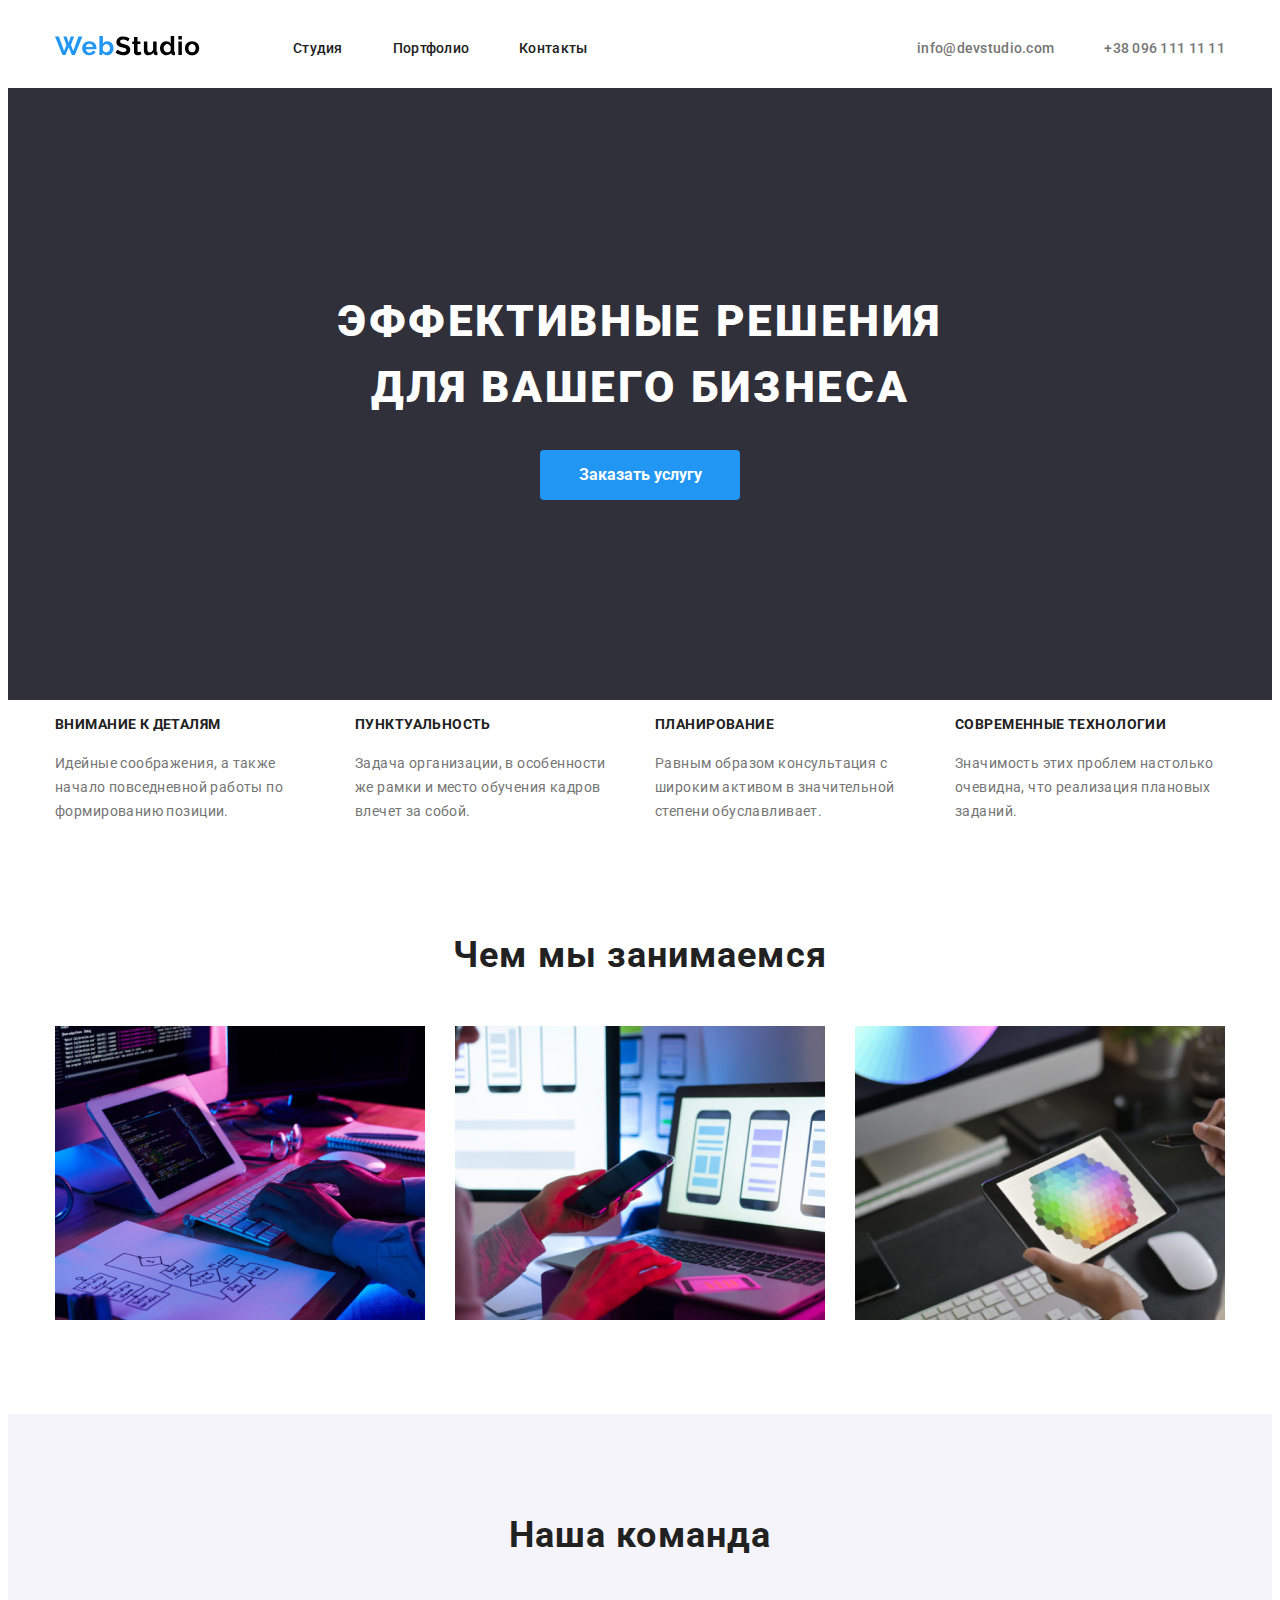
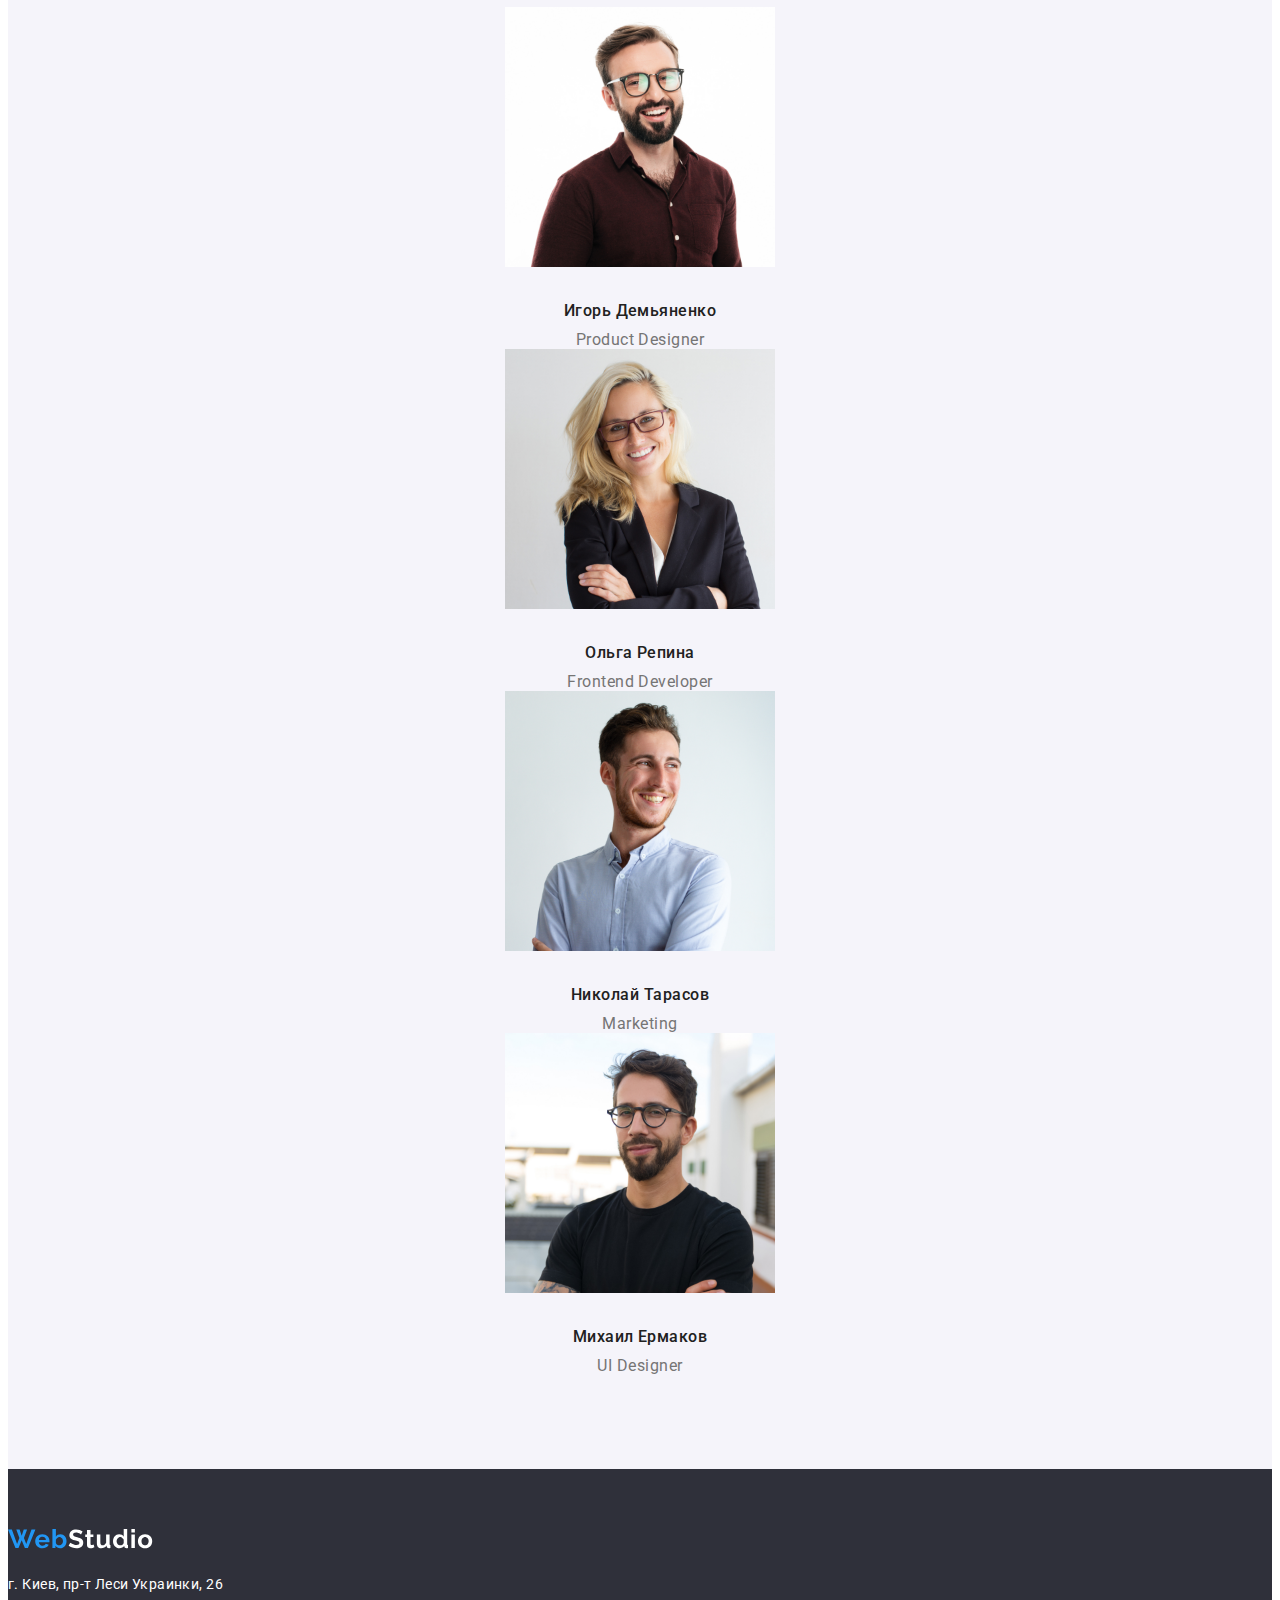
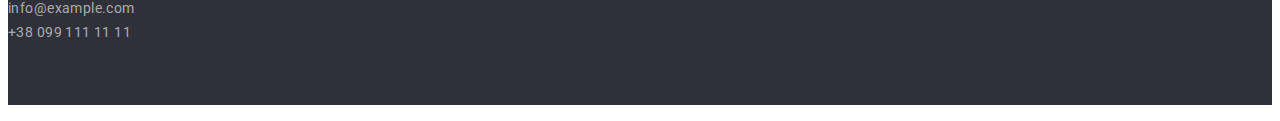
==== commit 6965350a: "c5" ====
--- a/index.html
+++ b/index.html
@@ -21,28 +21,32 @@
   <body>
     <!-- Шапка сайта -->
     <header class="header">
-      <nav class="menu">
-        <a href="#" aria-label="логотип">
-          <img src="./images/logo.svg" alt="web-studio Логотип" />
-        </a>
-        <ul class="menu-list">
-          <li class="menu-list-item">
-            <a class="menu-link" href="./index.html">Студия</a>
-          </li>
-          <li class="menu-list-item">
-            <a class="menu-link" href="./portfolio.html">Портфолио</a>
-          </li>
-          <li class="menu-list-item">
-            <a class="menu-link" href="#">Контакты</a>
-          </li>
-        </ul>
-      </nav>
-      <address class="address-list">
-        <a class="address-link" href="mailto:info@devstudio.com"
-          >info@devstudio.com</a
-        >
-        <a class="address-link" href="tel:+380961111111">+38 096 111 11 11</a>
-      </address>
+      <div class="container-menu">
+        <nav class="menu">
+          <a href="#" aria-label="логотип">
+            <img src="./images/logo.svg" alt="web-studio Логотип" />
+          </a>
+          <ul class="menu-list">
+            <li class="menu-list-item">
+              <a class="menu-link" href="./index.html">Студия</a>
+            </li>
+            <li class="menu-list-item">
+              <a class="menu-link" href="./portfolio.html">Портфолио</a>
+            </li>
+            <li class="menu-list-item">
+              <a class="menu-link" href="#">Контакты</a>
+            </li>
+          </ul>
+          <address class="address-list">
+            <a class="address-link" href="mailto:info@devstudio.com"
+              >info@devstudio.com</a
+            >
+            <a class="address-link" href="tel:+380961111111"
+              >+38 096 111 11 11</a
+            >
+          </address>
+        </nav>
+      </div>
     </header>
     <!-- /Шапка сайта -->
     <main>
@@ -50,7 +54,9 @@
       <section class="top">
         <div class="container-top">
           <h1 class="top-title">Эффективные решения для вашего бизнеса</h1>
-          <a class="order" href="#">Заказать услугу</a>
+          <div class="order-button">
+            <a class="order" href="#">Заказать услугу</a>
+          </div>
         </div>
       </section>
       <!-- /TOP -->
@@ -58,28 +64,28 @@
       <section class="feature">
         <div class="container-feature">
           <ul class="feature-list">
-            <li>
+            <li class="feature-list-item">
               <h3 class="feature-title">Внимание к деталям</h3>
               <p class="feature-text">
                 Идейные соображения, а также начало повседневной работы по
                 формированию позиции.
               </p>
             </li>
-            <li>
+            <li class="feature-list-item">
               <h3 class="feature-title">Пунктуальность</h3>
               <p class="feature-text">
                 Задача организации, в особенности же рамки и место обучения
                 кадров влечет за собой.
               </p>
             </li>
-            <li>
+            <li class="feature-list-item">
               <h3 class="feature-title">Планирование</h3>
               <p class="feature-text">
                 Равным образом консультация с широким активом в значительной
                 степени обуславливает.
               </p>
             </li>
-            <li>
+            <li class="feature-list-item">
               <h3 class="feature-title">Современные технологии</h3>
               <p class="feature-text">
                 Значимость этих проблем настолько очевидна, что реализация
@@ -95,7 +101,7 @@
         <div class="container-orientation">
           <h2 class="orientation-title">Чем мы занимаемся</h2>
           <ul class="orientation-list">
-            <li>
+            <li class="orientation-list-item">
               <img
                 src="./images/specific1.jpg"
                 width="370"
@@ -103,7 +109,7 @@
                 alt="Верстка сайтов"
               />
             </li>
-            <li>
+            <li class="orientation-list-item">
               <img
                 src="./images/specific2.jpg"
                 width="370"
@@ -111,7 +117,7 @@
                 alt="Мобильные приложения"
               />
             </li>
-            <li>
+            <li class="orientation-list-item">
               <img
                 src="./images/specific3.jpg"
                 width="370"
--- a/css/style.css
+++ b/css/style.css
@@ -36,7 +36,23 @@
   background-color: var(--primary-background-color);
 }
 
+.menu {
+  display: flex;
+  align-items: center;
+  height: 80px;
+}
+
+.container-menu {
+  width: 1200px;
+  padding-left: 15px;
+  padding-right: 15px;
+  margin-left: auto;
+  margin-right: auto;
+}
+
 .menu-list {
+  margin-left: 93px;
+
   display: flex;
   padding-right: 0;
   padding-left: 0;
@@ -71,11 +87,12 @@
 }
 
 .address-list {
-  list-style: none;
-  display: flex;
-}
-
-.address-list:not(:last-child) {
+  margin-left: auto;
+  list-style: none;
+  display: flex;
+}
+
+.address-link:not(:last-child) {
   margin-right: 50px;
 }
 
@@ -100,7 +117,7 @@
 /* TOP */
 
 .container-top {
-  width: 1170px;
+  width: 1200px;
   padding-left: 15px;
   padding-right: 15px;
   margin-left: auto;
@@ -108,12 +125,14 @@
 }
 
 .top {
-  padding-bottom: 94px;
   text-align: center;
   background-color: var(--background-top-footer);
 }
 
 .top-title {
+  padding-top: 200px;
+  padding-left: 236px;
+  padding-right: 236px;
   margin-top: 0;
   margin-bottom: 30px;
 
@@ -126,6 +145,10 @@
   text-transform: uppercase;
 }
 
+.order-button {
+  padding-bottom: 200px;
+}
+
 .order,
 .order:visited {
   display: inline-block;
@@ -153,7 +176,7 @@
 }
 
 .container-feature {
-  width: 1170px;
+  width: 1200px;
   padding-left: 15px;
   padding-right: 15px;
   margin-left: auto;
@@ -175,7 +198,13 @@
 .feature-list {
   padding-right: 0;
   padding-left: 0;
-  list-style: none;
+
+  list-style: none;
+  display: flex;
+}
+
+.feature-list-item {
+  max-width: 270px;
 }
 
 .feature-text {
@@ -189,19 +218,22 @@
   letter-spacing: 0.03em;
 }
 
+.feature-list-item:not(:last-child) {
+  margin-right: 30px;
+}
+
 /* О нас */
 
 /* Наши спецификации */
 
 .orientation {
   padding-bottom: 94px;
-
+  text-align: center;
   background-color: var(--primary-background-color);
-  text-align: center;
 }
 
 .container-orientation {
-  width: 1170px;
+  width: 1200px;
   padding-left: 15px;
   padding-right: 15px;
   margin-left: auto;
@@ -211,7 +243,6 @@
 .orientation-title {
   margin-top: 0;
   margin-bottom: 50px;
-
   color: var(--primary-text-color);
   font-weight: bold;
   font-size: 36px;
@@ -225,7 +256,13 @@
   margin-bottom: 0;
   padding-left: 0;
   padding-right: 0;
-  list-style: none;
+  max-height: 294px;
+  list-style: none;
+  display: flex;
+}
+
+.orientation-list-item:not(:last-child) {
+  margin-right: 30px;
 }
 
 /* Наши спецификации */
@@ -316,7 +353,6 @@
 
 .footer-list {
   margin-top: 0;
-  margin-bottom: 0;
   padding-left: 0;
   padding-bottom: 60px;
   list-style: none;
@@ -389,7 +425,7 @@
 }
 
 .container-portfolio {
-  width: 1170px;
+  width: 1200px;
   padding-left: 15px;
   padding-right: 15px;
   margin-left: auto;
@@ -398,20 +434,37 @@
   margin-bottom: 94px;
 }
 
+.flex-container {
+  display: flex;
+  flex-wrap: wrap;
+}
+
 .portfolio-images {
   margin-bottom: 20px;
 }
 
 .portfolio-list {
-  list-style: none;
-  margin-bottom: 0;
-  margin-top: 0;
+  padding-left: 0;
+  list-style: none;
+  margin-bottom: 0;
+  margin-top: 0;
+  display: flex;
+  flex-wrap: wrap;
+}
+
+.flex-elements {
+  width: 370px;
+  margin-right: 30px;
+}
+
+.flex-elements:nth-child(3n + 3) {
+  margin-right: 0;
 }
 
 .portfolio-title {
   color: var(--primary-text-color);
   margin-top: 0;
-  margin-bottom: 4px;
+  margin-bottom: 0;
 
   font-weight: bold;
   font-size: 18px;
@@ -421,7 +474,8 @@
 
 .portfolio-text {
   margin-top: 0;
-  margin-bottom: 20px;
+  margin-bottom: 0;
+  padding-bottom: 20px;
 
   color: var(--secondary-text-color);
   font-weight: normal;
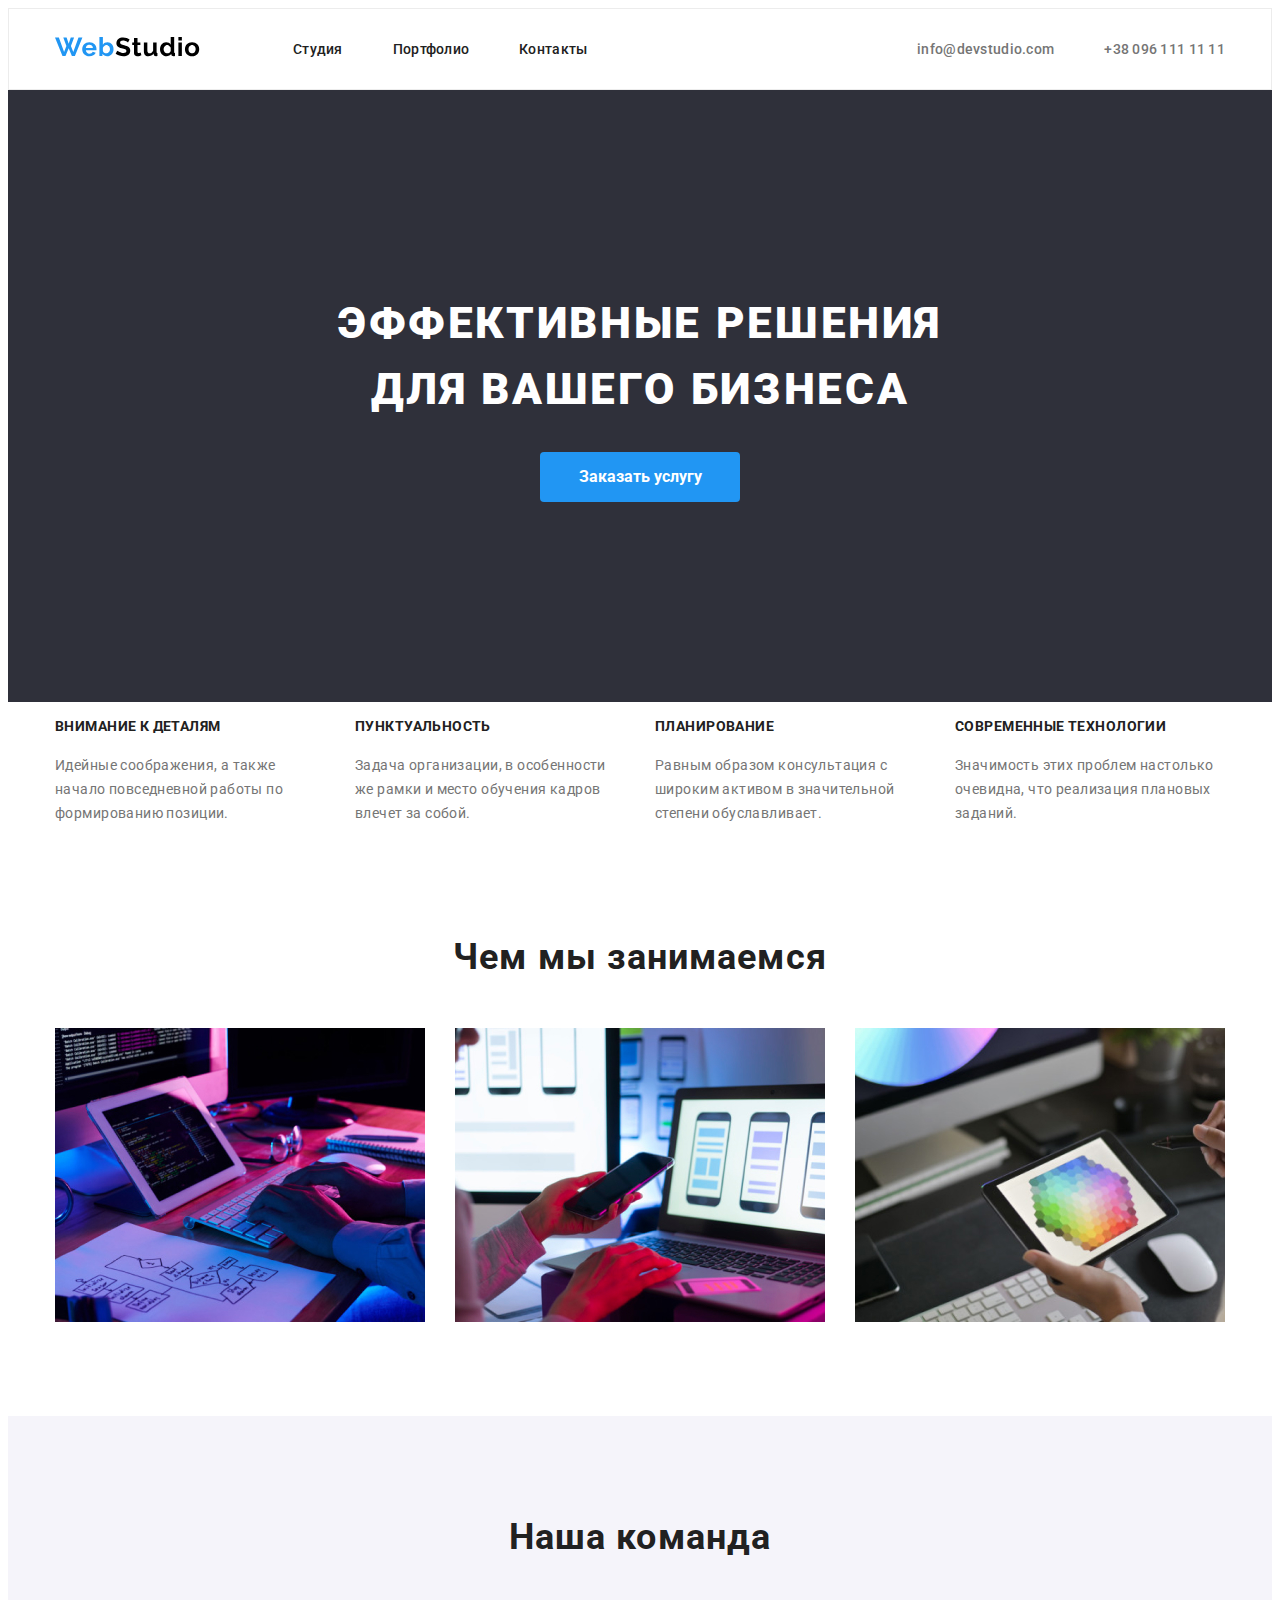
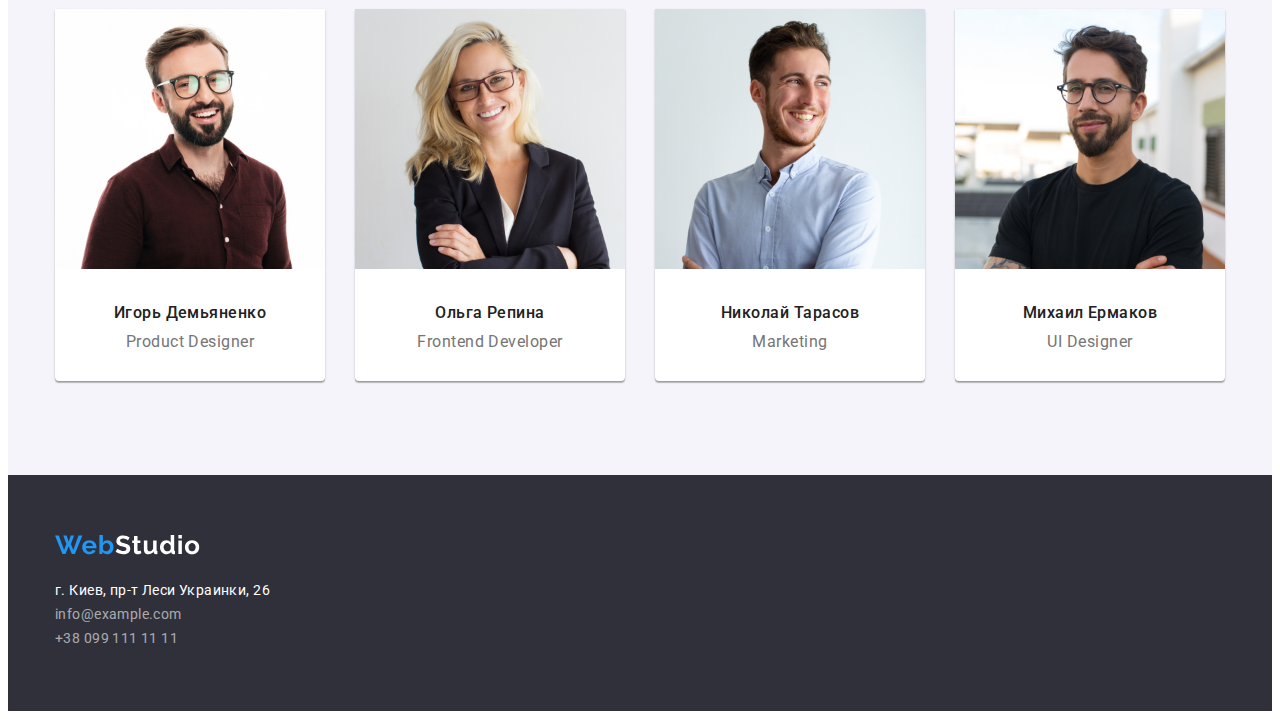
==== commit a6944379: "с5" ====
--- a/index.html
+++ b/index.html
@@ -134,7 +134,7 @@
         <div class="container-team">
           <h2 class="team-title">Наша команда</h2>
           <ul class="team-list">
-            <li>
+            <li class="team-item">
               <img
                 class="team-images"
                 src="./images/igor.jpg"
@@ -145,7 +145,7 @@
               <h3 class="person-title">Игорь Демьяненко</h3>
               <p class="person-text">Product Designer</p>
             </li>
-            <li>
+            <li class="team-item">
               <img
                 class="team-images"
                 src="./images/olga.jpg"
@@ -156,7 +156,7 @@
               <h3 class="person-title">Ольга Репина</h3>
               <p class="person-text">Frontend Developer</p>
             </li>
-            <li>
+            <li class="team-item">
               <img
                 class="team-images"
                 src="./images/nikolay.jpg"
@@ -167,7 +167,7 @@
               <h3 class="person-title">Николай Тарасов</h3>
               <p class="person-text">Marketing</p>
             </li>
-            <li>
+            <li class="team-item">
               <img
                 class="team-images"
                 src="./images/mikhail.jpg"
@@ -181,10 +181,11 @@
           </ul>
         </div>
       </section>
-      <!-- /Наша команда -->
     </main>
+    <!-- /Наша команда -->
+    <!-- Контакты -->
     <footer class="footer">
-      <!-- Контакты -->
+      <div class="container-footer">
       <img class="footer-logo" src="./images/logo-footer.svg" alt="Логотип" />
       <ul class="footer-list">
         <li>
@@ -209,6 +210,7 @@
           </address>
         </li>
       </ul>
+      </div>
       <!-- /Контакты -->
     </footer>
   </body>
--- a/css/style.css
+++ b/css/style.css
@@ -34,6 +34,7 @@
 
 .header {
   background-color: var(--primary-background-color);
+  border: 1px solid #ECECEC
 }
 
 .menu {
@@ -270,7 +271,7 @@
 /* Наша комманда */
 
 .container-team {
-  width: 1170px;
+  width: 1200px;
   padding-left: 15px;
   padding-right: 15px;
   margin-left: auto;
@@ -308,7 +309,20 @@
   padding-left: 0;
   padding-right: 0;
   list-style: none;
-}
+  display: flex;
+  align-items: center;
+}
+
+.team-item {
+  background-color: var(--primary-background-color);
+  box-shadow: 0px 1px 3px rgba(0, 0, 0, 0.12), 0px 1px 1px rgba(0, 0, 0, 0.14), 0px 2px 1px rgba(0, 0, 0, 0.2);
+  border-radius: 0px 0px 4px 4px;
+}
+
+.team-item:not(:last-child) {
+  margin-right: 30px;
+}
+
 
 .person-title {
   margin-top: 0;
@@ -324,7 +338,7 @@
 
 .person-text {
   margin-top: 0;
-  margin-bottom: 30px;
+  padding-bottom: 30px;
 
   color: var(--secondary-text-color);
   font-weight: normal;
@@ -346,6 +360,14 @@
   background-color: var(--background-top-footer);
 }
 
+.container-footer {
+  width: 1200px;
+  padding-left: 15px;
+  padding-right: 15px;
+  margin-left: auto;
+  margin-right: auto;
+}
+
 .footer-logo {
   padding-top: 60px;
   margin-bottom: 20px;
@@ -353,6 +375,7 @@
 
 .footer-list {
   margin-top: 0;
+  margin-bottom: 0;
   padding-left: 0;
   padding-bottom: 60px;
   list-style: none;
@@ -385,8 +408,25 @@
 /* PORTFOLIO.HTML */
 /* Фильтр */
 
+.filter {
+  padding-top: 94px;
+}
+
+.container-filter {
+  width: 1200px;
+  padding-left: 15px;
+  padding-right: 15px;
+  margin-left: auto;
+  margin-right: auto;
+}
+
 .filter-list {
-  list-style: none;
+  padding-left: 0;
+  margin-bottom: 50px;
+  margin-top: 0;
+  list-style: none;
+  display: flex;
+  justify-content: center;
 }
 
 .filter-button,
@@ -417,6 +457,10 @@
   letter-spacing: 0.03em;
 }
 
+.filter-item:not(:last-child) {
+  margin-right: 8px;
+}
+
 /* Portfolio */
 
 .portfolio {
@@ -424,21 +468,6 @@
   text-align: center;
 }
 
-.container-portfolio {
-  width: 1200px;
-  padding-left: 15px;
-  padding-right: 15px;
-  margin-left: auto;
-  margin-right: auto;
-  margin-top: 94px;
-  margin-bottom: 94px;
-}
-
-.flex-container {
-  display: flex;
-  flex-wrap: wrap;
-}
-
 .portfolio-images {
   margin-bottom: 20px;
 }
@@ -448,6 +477,21 @@
   list-style: none;
   margin-bottom: 0;
   margin-top: 0;
+  display: flex;
+  flex-wrap: wrap;
+}
+
+.container-portfolio {
+  width: 1200px;
+  padding-left: 15px;
+  padding-right: 15px;
+  margin-left: auto;
+  margin-right: auto;
+  margin-top: 0;
+  margin-bottom: 94px;
+}
+
+.flex-container {
   display: flex;
   flex-wrap: wrap;
 }
@@ -455,17 +499,25 @@
 .flex-elements {
   width: 370px;
   margin-right: 30px;
-}
-
-.flex-elements:nth-child(3n + 3) {
+  margin-bottom: 30px;
+  border: 1px solid #EEEEEE
+}
+
+.flex-elements:nth-child(3n) {
   margin-right: 0;
 }
 
+.flex-elements:nth-child(n+7) {
+  margin-bottom: 0;
+}
+
 .portfolio-title {
   color: var(--primary-text-color);
   margin-top: 0;
   margin-bottom: 0;
-
+  padding-left: 24px;
+
+  text-align: left;
   font-weight: bold;
   font-size: 18px;
   line-height: 2;
@@ -476,7 +528,9 @@
   margin-top: 0;
   margin-bottom: 0;
   padding-bottom: 20px;
-
+  padding-left: 24px;
+
+  text-align: left;
   color: var(--secondary-text-color);
   font-weight: normal;
   font-size: 16px;
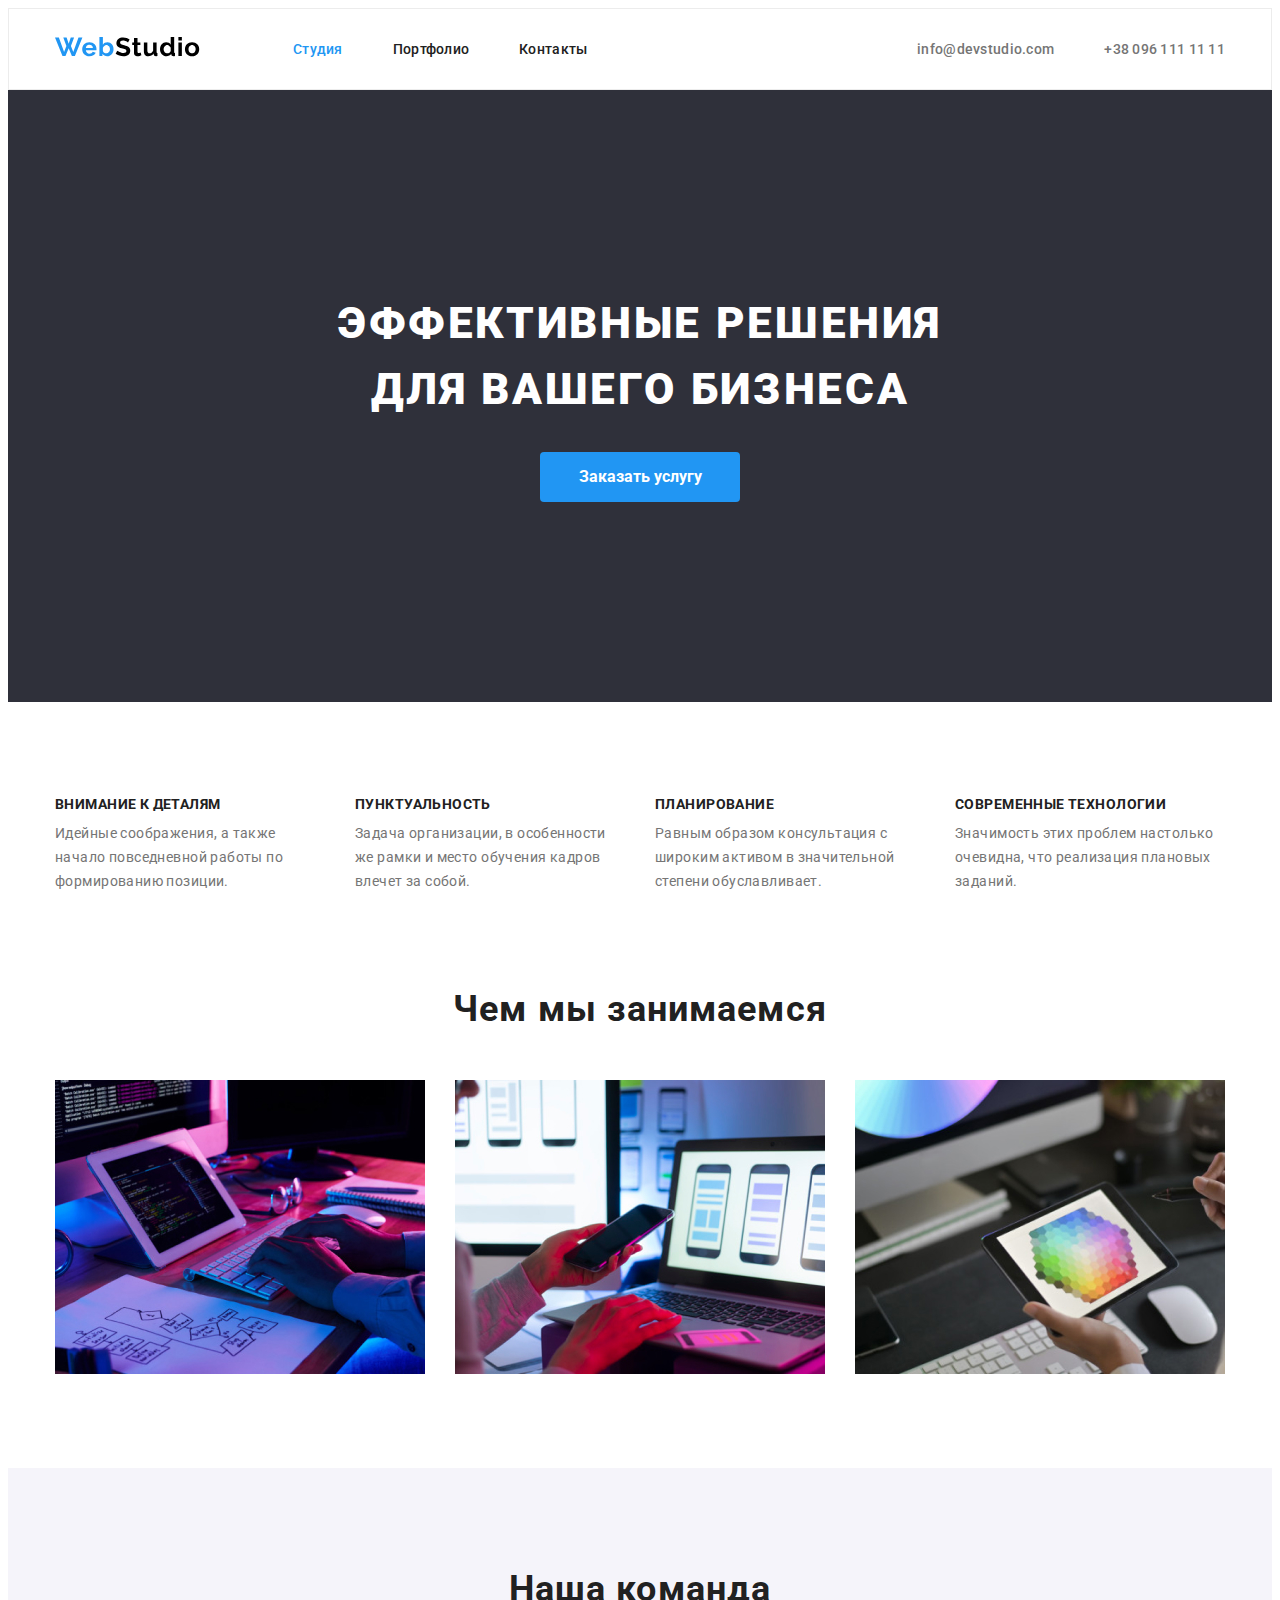
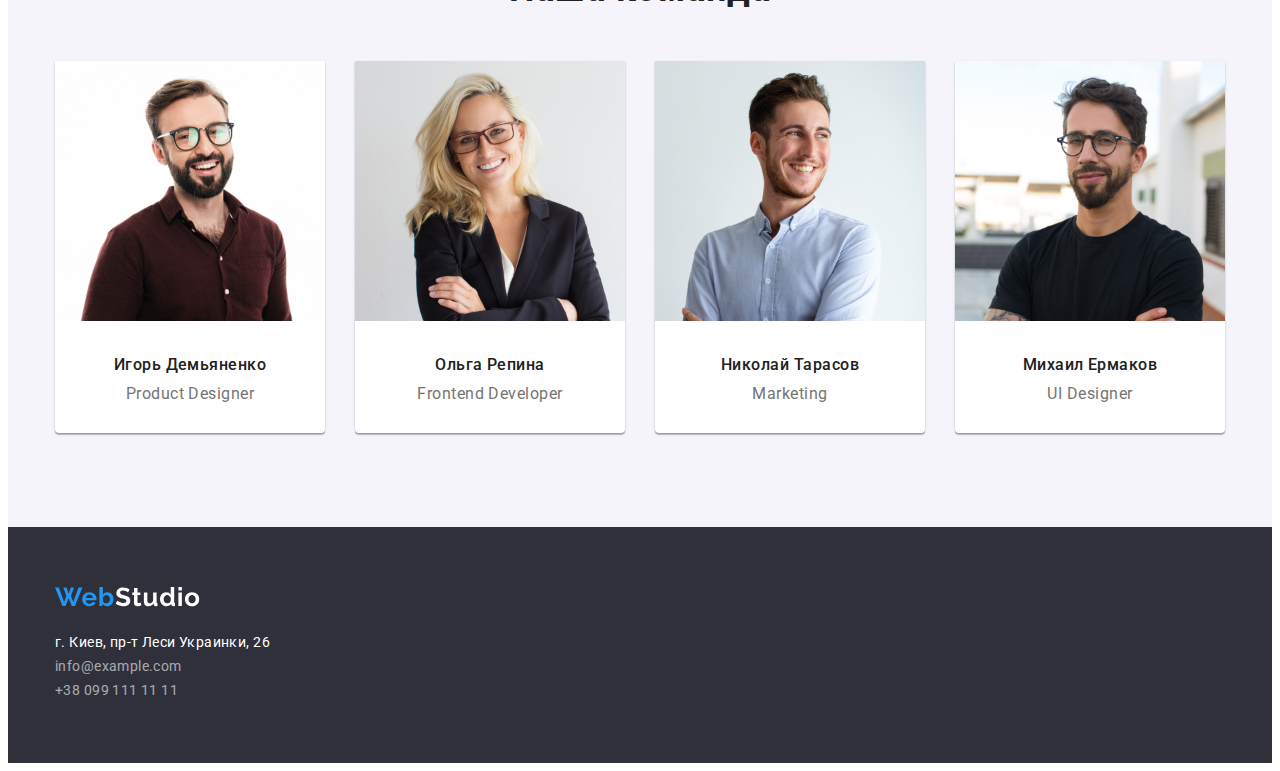
==== commit f70168d7: "с3" ====
--- a/index.html
+++ b/index.html
@@ -28,7 +28,7 @@
           </a>
           <ul class="menu-list">
             <li class="menu-list-item">
-              <a class="menu-link" href="./index.html">Студия</a>
+              <a class="menu-link-studio" href="./index.html">Студия</a>
             </li>
             <li class="menu-list-item">
               <a class="menu-link" href="./portfolio.html">Портфолио</a>
--- a/css/style.css
+++ b/css/style.css
@@ -13,6 +13,9 @@
   --background-top-footer: #2f303a;
   --primary-background-color: #ffffff;
   --secondary-background-color: #f5f4fa;
+  --header-border-color: #ECECEC;
+  --border-color: #EEEEEE;
+  --shadow: 0px 1px 3px rgba(0, 0, 0, 0.12), 0px 1px 1px rgba(0, 0, 0, 0.14), 0px 2px 1px rgba(0, 0, 0, 0.2);
 }
 
 html {
@@ -34,7 +37,7 @@
 
 .header {
   background-color: var(--primary-background-color);
-  border: 1px solid #ECECEC
+  border: 1px solid var(--header-border-color)
 }
 
 .menu {
@@ -87,6 +90,32 @@
   color: var(--accent-color);
 }
 
+.menu-link-studio {
+  display: block;
+  padding-bottom: 32px;
+  padding-top: 32px;
+
+  color: var(--accent-color);
+  font-weight: 500;
+  font-size: 14px;
+  line-height: 1.142;
+  letter-spacing: 0.02em;
+  text-decoration: none;
+}
+
+.menu-link-portfolio {
+  display: block;
+  padding-bottom: 32px;
+  padding-top: 32px;
+
+  color: var(--accent-color);
+  font-weight: 500;
+  font-size: 14px;
+  line-height: 1.142;
+  letter-spacing: 0.02em;
+  text-decoration: none;
+}
+
 .address-list {
   margin-left: auto;
   list-style: none;
@@ -172,7 +201,6 @@
 /* О нас */
 
 .feature {
-  padding-bottom: 94px;
   background-color: var(--primary-background-color);
 }
 
@@ -186,7 +214,7 @@
 
 .feature-title {
   margin-top: 0;
-  margin-bottom: 20px;
+  margin-bottom: 10px;
 
   color: var(--primary-text-color);
   font-weight: bold;
@@ -199,6 +227,10 @@
 .feature-list {
   padding-right: 0;
   padding-left: 0;
+  padding-top: 94px;
+  padding-bottom: 94px;
+  margin-top: 0;
+  margin-bottom: 0;
 
   list-style: none;
   display: flex;
@@ -315,8 +347,8 @@
 
 .team-item {
   background-color: var(--primary-background-color);
-  box-shadow: 0px 1px 3px rgba(0, 0, 0, 0.12), 0px 1px 1px rgba(0, 0, 0, 0.14), 0px 2px 1px rgba(0, 0, 0, 0.2);
   border-radius: 0px 0px 4px 4px;
+  box-shadow: var(--shadow)
 }
 
 .team-item:not(:last-child) {
@@ -468,8 +500,14 @@
   text-align: center;
 }
 
-.portfolio-images {
-  margin-bottom: 20px;
+.container-portfolio {
+  width: 1200px;
+  padding-left: 15px;
+  padding-right: 15px;
+  margin-left: auto;
+  margin-right: auto;
+  margin-top: 0;
+  margin-bottom: 94px;
 }
 
 .portfolio-list {
@@ -477,21 +515,6 @@
   list-style: none;
   margin-bottom: 0;
   margin-top: 0;
-  display: flex;
-  flex-wrap: wrap;
-}
-
-.container-portfolio {
-  width: 1200px;
-  padding-left: 15px;
-  padding-right: 15px;
-  margin-left: auto;
-  margin-right: auto;
-  margin-top: 0;
-  margin-bottom: 94px;
-}
-
-.flex-container {
   display: flex;
   flex-wrap: wrap;
 }
@@ -500,7 +523,7 @@
   width: 370px;
   margin-right: 30px;
   margin-bottom: 30px;
-  border: 1px solid #EEEEEE
+  border: 1px solid var(--border-color)
 }
 
 .flex-elements:nth-child(3n) {
@@ -515,6 +538,7 @@
   color: var(--primary-text-color);
   margin-top: 0;
   margin-bottom: 0;
+  padding-top: 20px;
   padding-left: 24px;
 
   text-align: left;
